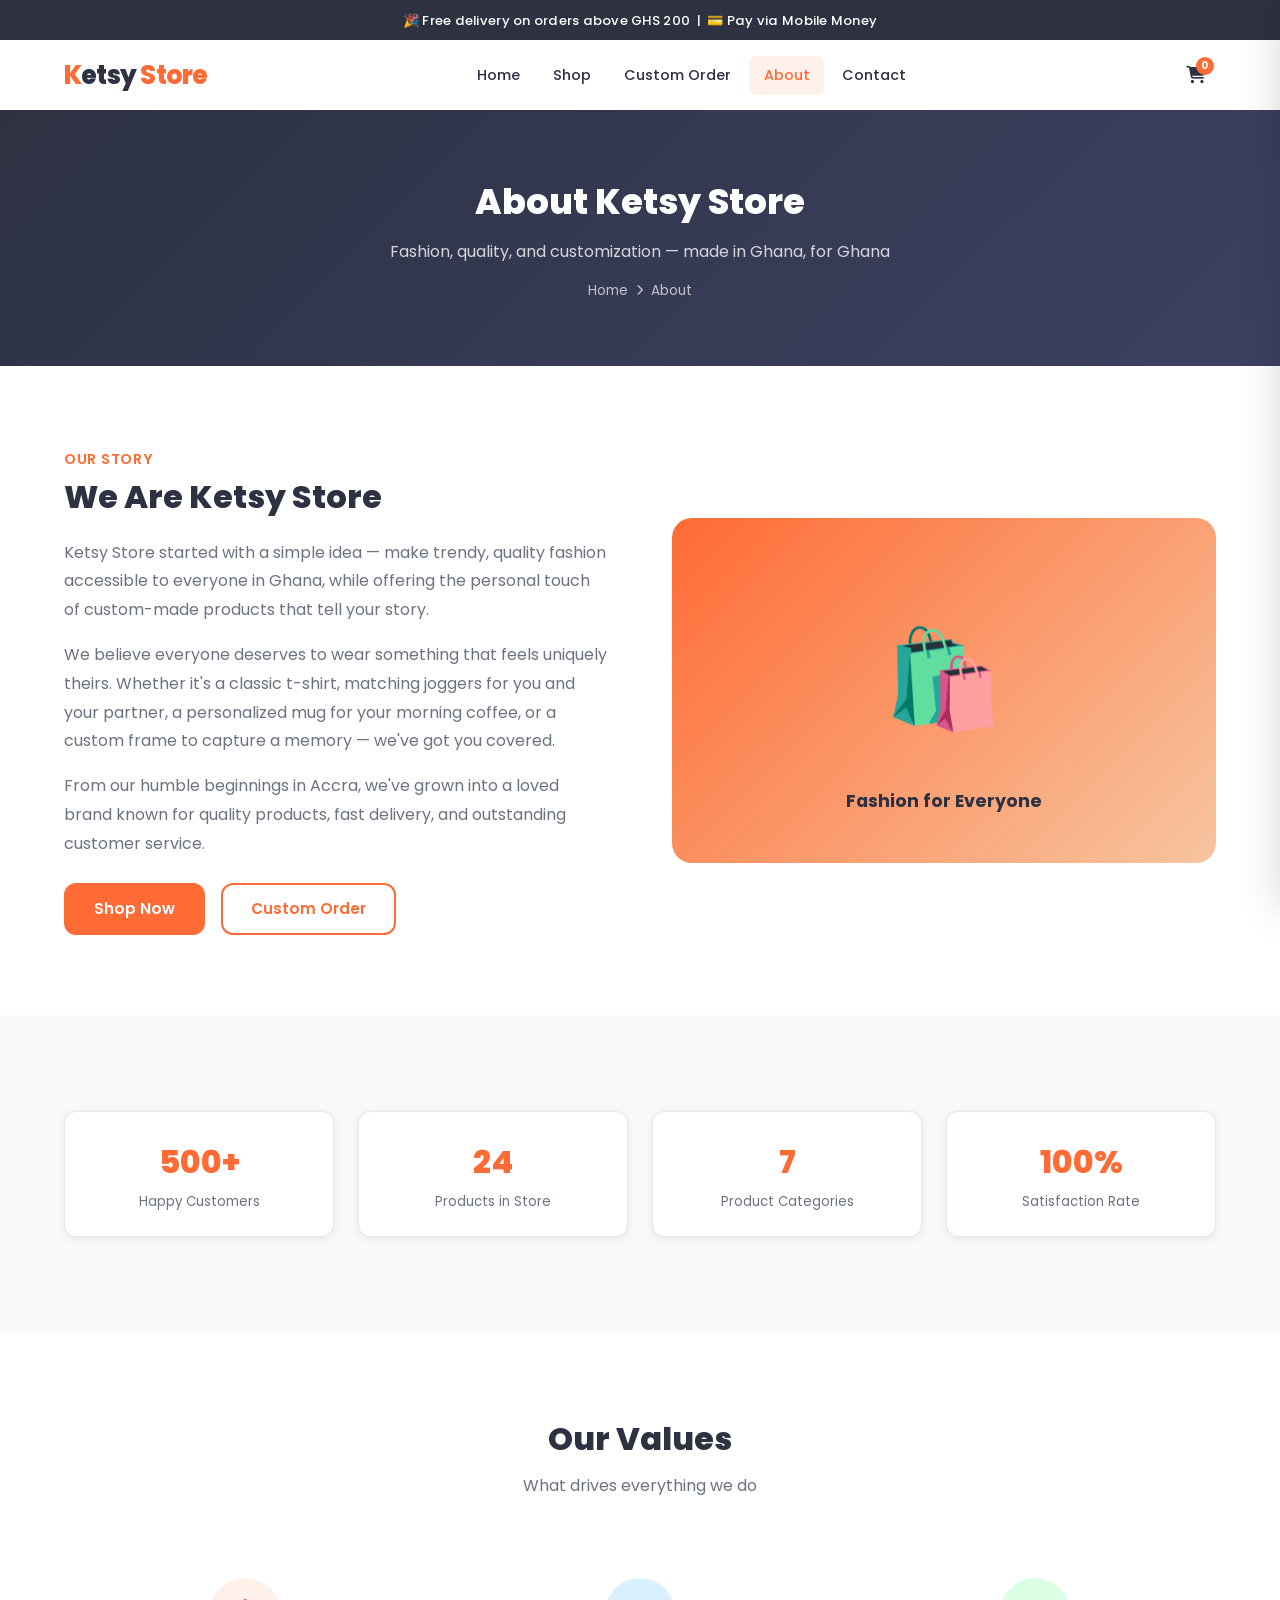
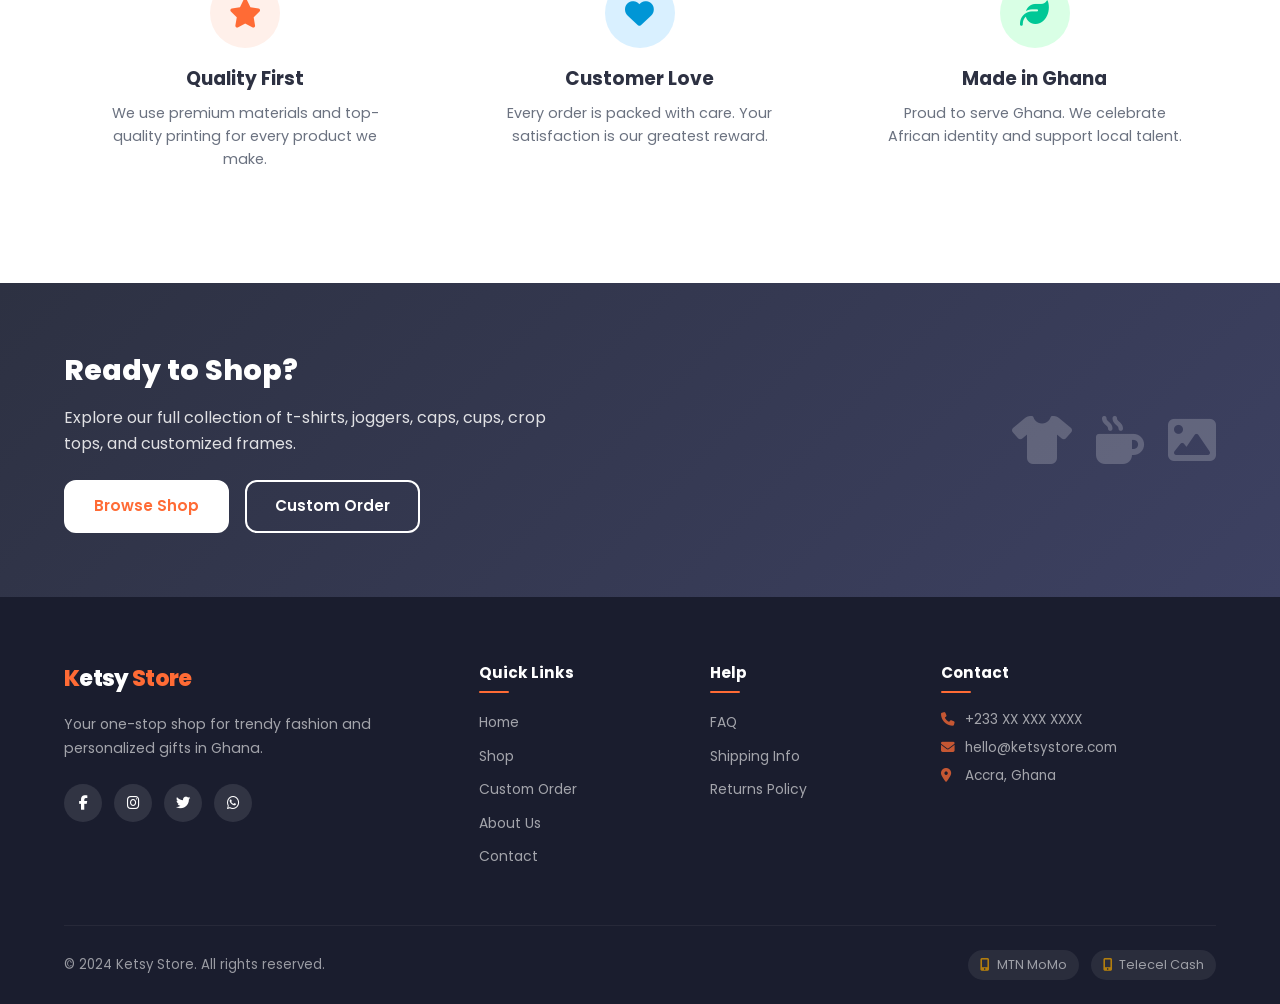
==== about.html @ 99cc58b0 "Initial commit: Ketsy Store e-commerce website" ====
<!DOCTYPE html>
<html lang="en">
<head>
  <meta charset="UTF-8"/>
  <meta name="viewport" content="width=device-width, initial-scale=1.0"/>
  <title>About Us – Ketsy Store</title>
  <link rel="stylesheet" href="css/style.css"/>
  <link rel="stylesheet" href="https://cdnjs.cloudflare.com/ajax/libs/font-awesome/6.5.0/css/all.min.css"/>
  <link href="https://fonts.googleapis.com/css2?family=Poppins:wght@300;400;500;600;700;800&display=swap" rel="stylesheet"/>
</head>
<body>

<div class="announcement-bar">🎉 Free delivery on orders above GHS 200 &nbsp;|&nbsp; 💳 Pay via Mobile Money</div>

<header class="header" id="header">
  <div class="container">
    <a href="index.html" class="logo"><span class="logo-k">K</span>etsy <span class="logo-store">Store</span></a>
    <nav class="nav" id="nav">
      <ul class="nav-list">
        <li><a href="index.html" class="nav-link">Home</a></li>
        <li><a href="shop.html" class="nav-link">Shop</a></li>
        <li><a href="custom-order.html" class="nav-link">Custom Order</a></li>
        <li><a href="about.html" class="nav-link active">About</a></li>
        <li><a href="contact.html" class="nav-link">Contact</a></li>
      </ul>
    </nav>
    <div class="header-actions">
      <button class="icon-btn" id="cart-toggle"><i class="fas fa-shopping-cart"></i><span class="badge" id="cart-count">0</span></button>
      <button class="hamburger" id="hamburger"><span></span><span></span><span></span></button>
    </div>
  </div>
</header>

<div class="cart-overlay" id="cart-overlay"></div>
<aside class="cart-sidebar" id="cart-sidebar">
  <div class="cart-header"><h3><i class="fas fa-shopping-cart"></i> Your Cart</h3><button id="cart-close" class="cart-close"><i class="fas fa-times"></i></button></div>
  <div class="cart-items" id="cart-items"><div class="cart-empty"><i class="fas fa-shopping-bag"></i><p>Your cart is empty</p></div></div>
  <div class="cart-footer" id="cart-footer" style="display:none">
    <div class="cart-total"><span>Subtotal:</span><span id="cart-total">GHS 0.00</span></div>
    <a href="checkout.html" class="btn btn-primary btn-block">Proceed to Checkout</a>
  </div>
</aside>

<!-- Page Hero -->
<section class="page-hero">
  <div class="container">
    <h1>About Ketsy Store</h1>
    <p>Fashion, quality, and customization — made in Ghana, for Ghana</p>
    <nav class="breadcrumb">
      <a href="index.html">Home</a><i class="fas fa-chevron-right"></i><span>About</span>
    </nav>
  </div>
</section>

<!-- About Section -->
<section class="about-section">
  <div class="container">
    <div class="about-grid">
      <div class="about-text">
        <span style="color:var(--primary);font-weight:600;font-size:.9rem;letter-spacing:.05em;text-transform:uppercase">Our Story</span>
        <h2>We Are Ketsy Store</h2>
        <p>Ketsy Store started with a simple idea — make trendy, quality fashion accessible to everyone in Ghana, while offering the personal touch of custom-made products that tell your story.</p>
        <p>We believe everyone deserves to wear something that feels uniquely theirs. Whether it's a classic t-shirt, matching joggers for you and your partner, a personalized mug for your morning coffee, or a custom frame to capture a memory — we've got you covered.</p>
        <p>From our humble beginnings in Accra, we've grown into a loved brand known for quality products, fast delivery, and outstanding customer service.</p>
        <div style="display:flex;gap:1rem;margin-top:1.5rem">
          <a href="shop.html" class="btn btn-primary">Shop Now</a>
          <a href="custom-order.html" class="btn btn-outline">Custom Order</a>
        </div>
      </div>
      <div>
        <div class="about-image-box">
          <span style="font-size:6rem">🛍️</span>
          <p style="font-size:1.1rem;font-weight:700;margin-top:1rem;color:var(--secondary)">Fashion for Everyone</p>
        </div>
      </div>
    </div>
  </div>
</section>

<!-- Stats -->
<section style="background:var(--bg-light);padding:3rem 0">
  <div class="container">
    <div class="stats-grid">
      <div class="stat-card">
        <div class="stat-number">500+</div>
        <div class="stat-label">Happy Customers</div>
      </div>
      <div class="stat-card">
        <div class="stat-number">24</div>
        <div class="stat-label">Products in Store</div>
      </div>
      <div class="stat-card">
        <div class="stat-number">7</div>
        <div class="stat-label">Product Categories</div>
      </div>
      <div class="stat-card">
        <div class="stat-number">100%</div>
        <div class="stat-label">Satisfaction Rate</div>
      </div>
    </div>
  </div>
</section>

<!-- Values -->
<section class="section">
  <div class="container">
    <div class="section-header">
      <h2>Our Values</h2>
      <p>What drives everything we do</p>
    </div>
    <div style="display:grid;grid-template-columns:repeat(3,1fr);gap:2rem">
      <div style="text-align:center;padding:2rem">
        <div style="width:70px;height:70px;background:#FFF0EA;border-radius:50%;display:flex;align-items:center;justify-content:center;margin:0 auto 1rem;font-size:1.8rem;color:var(--primary)"><i class="fas fa-star"></i></div>
        <h3 style="font-weight:700;margin-bottom:.5rem">Quality First</h3>
        <p style="color:var(--text-light);font-size:.9rem">We use premium materials and top-quality printing for every product we make.</p>
      </div>
      <div style="text-align:center;padding:2rem">
        <div style="width:70px;height:70px;background:#D9F0FF;border-radius:50%;display:flex;align-items:center;justify-content:center;margin:0 auto 1rem;font-size:1.8rem;color:#0096D6"><i class="fas fa-heart"></i></div>
        <h3 style="font-weight:700;margin-bottom:.5rem">Customer Love</h3>
        <p style="color:var(--text-light);font-size:.9rem">Every order is packed with care. Your satisfaction is our greatest reward.</p>
      </div>
      <div style="text-align:center;padding:2rem">
        <div style="width:70px;height:70px;background:#D9FFE5;border-radius:50%;display:flex;align-items:center;justify-content:center;margin:0 auto 1rem;font-size:1.8rem;color:var(--success)"><i class="fas fa-leaf"></i></div>
        <h3 style="font-weight:700;margin-bottom:.5rem">Made in Ghana</h3>
        <p style="color:var(--text-light);font-size:.9rem">Proud to serve Ghana. We celebrate African identity and support local talent.</p>
      </div>
    </div>
  </div>
</section>

<!-- CTA -->
<section class="custom-banner">
  <div class="container">
    <div class="custom-banner-content">
      <div>
        <h2>Ready to Shop?</h2>
        <p>Explore our full collection of t-shirts, joggers, caps, cups, crop tops, and customized frames.</p>
        <div style="display:flex;gap:1rem;flex-wrap:wrap">
          <a href="shop.html" class="btn btn-white">Browse Shop</a>
          <a href="custom-order.html" class="btn btn-outline-white">Custom Order</a>
        </div>
      </div>
      <div class="custom-banner-icons">
        <i class="fas fa-tshirt"></i>
        <i class="fas fa-mug-hot"></i>
        <i class="fas fa-image"></i>
      </div>
    </div>
  </div>
</section>

<footer class="footer">
  <div class="container">
    <div class="footer-grid">
      <div class="footer-brand">
        <a href="index.html" class="logo footer-logo"><span class="logo-k">K</span>etsy <span class="logo-store">Store</span></a>
        <p>Your one-stop shop for trendy fashion and personalized gifts in Ghana.</p>
        <div class="social-links">
          <a href="#" class="social-link"><i class="fab fa-facebook-f"></i></a>
          <a href="#" class="social-link"><i class="fab fa-instagram"></i></a>
          <a href="#" class="social-link"><i class="fab fa-twitter"></i></a>
          <a href="#" class="social-link"><i class="fab fa-whatsapp"></i></a>
        </div>
      </div>
      <div class="footer-col">
        <h4>Quick Links</h4>
        <ul>
          <li><a href="index.html">Home</a></li>
          <li><a href="shop.html">Shop</a></li>
          <li><a href="custom-order.html">Custom Order</a></li>
          <li><a href="about.html">About Us</a></li>
          <li><a href="contact.html">Contact</a></li>
        </ul>
      </div>
      <div class="footer-col">
        <h4>Help</h4>
        <ul>
          <li><a href="faq.html">FAQ</a></li>
          <li><a href="#">Shipping Info</a></li>
          <li><a href="#">Returns Policy</a></li>
        </ul>
      </div>
      <div class="footer-col">
        <h4>Contact</h4>
        <p><i class="fas fa-phone"></i> +233 XX XXX XXXX</p>
        <p><i class="fas fa-envelope"></i> hello@ketsystore.com</p>
        <p><i class="fas fa-map-marker-alt"></i> Accra, Ghana</p>
      </div>
    </div>
    <div class="footer-bottom">
      <p>&copy; 2024 Ketsy Store. All rights reserved.</p>
      <div class="payment-badges">
        <span class="payment-badge"><i class="fas fa-mobile-alt"></i> MTN MoMo</span>
        <span class="payment-badge"><i class="fas fa-mobile-alt"></i> Telecel Cash</span>
      </div>
    </div>
  </div>
</footer>

<button class="back-to-top" id="back-to-top"><i class="fas fa-chevron-up"></i></button>

<script src="js/products.js"></script>
<script src="js/cart.js"></script>
<script src="js/main.js"></script>
</body>
</html>
---- css/style.css ----
/* ===================================================
   KETSY STORE – Main Stylesheet
   =================================================== */

/* --- CSS Variables --- */
:root {
  --primary: #FF6B35;
  --primary-dark: #e85a25;
  --primary-light: #FF8F65;
  --secondary: #2D3142;
  --accent: #F7C59F;
  --success: #00C896;
  --warning: #F4A800;
  --danger: #E91E8C;
  --text: #2D3142;
  --text-light: #6B7280;
  --text-muted: #9CA3AF;
  --bg: #FFFFFF;
  --bg-light: #F8F9FA;
  --bg-dark: #1A1D2E;
  --border: #E5E7EB;
  --border-radius: 12px;
  --border-radius-sm: 8px;
  --border-radius-lg: 20px;
  --shadow-sm: 0 2px 8px rgba(0,0,0,0.08);
  --shadow: 0 4px 20px rgba(0,0,0,0.12);
  --shadow-lg: 0 8px 40px rgba(0,0,0,0.16);
  --transition: all 0.3s ease;
  --font: 'Poppins', sans-serif;
}

/* --- Reset & Base --- */
*, *::before, *::after { box-sizing: border-box; margin: 0; padding: 0; }

html { scroll-behavior: smooth; }

body {
  font-family: var(--font);
  color: var(--text);
  background: var(--bg);
  line-height: 1.6;
  overflow-x: hidden;
}

a { text-decoration: none; color: inherit; transition: var(--transition); }

img { max-width: 100%; display: block; }

ul { list-style: none; }

input, textarea, select, button { font-family: var(--font); }

/* --- Container --- */
.container {
  max-width: 1200px;
  margin: 0 auto;
  padding: 0 1.5rem;
}

/* --- Buttons --- */
.btn {
  display: inline-flex;
  align-items: center;
  justify-content: center;
  gap: 0.5rem;
  padding: 0.75rem 1.75rem;
  border-radius: var(--border-radius);
  font-size: 0.95rem;
  font-weight: 600;
  cursor: pointer;
  border: 2px solid transparent;
  transition: var(--transition);
  white-space: nowrap;
}

.btn-primary {
  background: var(--primary);
  color: #fff;
  border-color: var(--primary);
}
.btn-primary:hover { background: var(--primary-dark); border-color: var(--primary-dark); transform: translateY(-2px); box-shadow: 0 6px 20px rgba(255,107,53,0.35); }

.btn-outline {
  background: transparent;
  color: var(--primary);
  border-color: var(--primary);
}
.btn-outline:hover { background: var(--primary); color: #fff; }

.btn-outline-white {
  background: transparent;
  color: #fff;
  border-color: #fff;
}
.btn-outline-white:hover { background: #fff; color: var(--primary); }

.btn-white {
  background: #fff;
  color: var(--primary);
  border-color: #fff;
}
.btn-white:hover { background: transparent; color: #fff; border-color: #fff; }

.btn-secondary {
  background: var(--secondary);
  color: #fff;
  border-color: var(--secondary);
}
.btn-secondary:hover { background: #3d4162; }

.btn-block { width: 100%; text-align: center; }

.btn-sm { padding: 0.5rem 1rem; font-size: 0.85rem; }

/* --- Announcement Bar --- */
.announcement-bar {
  background: var(--secondary);
  color: #fff;
  text-align: center;
  padding: 0.6rem 1rem;
  font-size: 0.82rem;
  font-weight: 500;
  letter-spacing: 0.02em;
}

/* --- Header --- */
.header {
  position: sticky;
  top: 0;
  z-index: 1000;
  background: #fff;
  box-shadow: var(--shadow-sm);
  transition: var(--transition);
}

.header .container {
  display: flex;
  align-items: center;
  justify-content: space-between;
  gap: 1rem;
  height: 70px;
}

/* Logo */
.logo {
  font-size: 1.6rem;
  font-weight: 800;
  color: var(--secondary);
  letter-spacing: -0.03em;
}
.logo-k { color: var(--primary); }
.logo-store { color: var(--primary); }
.footer-logo { font-size: 1.4rem; }

/* Nav */
.nav-list {
  display: flex;
  align-items: center;
  gap: 0.25rem;
}

.nav-link {
  display: flex;
  align-items: center;
  gap: 0.3rem;
  padding: 0.5rem 0.9rem;
  border-radius: var(--border-radius-sm);
  font-size: 0.9rem;
  font-weight: 500;
  color: var(--text);
}
.nav-link:hover, .nav-link.active { color: var(--primary); background: #FFF0EA; }

/* Dropdown */
.dropdown { position: relative; }

.dropdown-menu {
  position: absolute;
  top: calc(100% + 8px);
  left: 0;
  background: #fff;
  border-radius: var(--border-radius);
  box-shadow: var(--shadow);
  min-width: 200px;
  padding: 0.5rem 0;
  opacity: 0;
  visibility: hidden;
  transform: translateY(-10px);
  transition: var(--transition);
  z-index: 100;
  border: 1px solid var(--border);
}
.dropdown:hover .dropdown-menu {
  opacity: 1;
  visibility: visible;
  transform: translateY(0);
}
.dropdown-menu li a {
  display: block;
  padding: 0.6rem 1.2rem;
  font-size: 0.88rem;
  color: var(--text);
}
.dropdown-menu li a:hover { background: #FFF0EA; color: var(--primary); padding-left: 1.5rem; }

/* Header Actions */
.header-actions {
  display: flex;
  align-items: center;
  gap: 0.25rem;
}

.icon-btn {
  position: relative;
  width: 40px;
  height: 40px;
  display: flex;
  align-items: center;
  justify-content: center;
  border-radius: 50%;
  background: transparent;
  border: none;
  color: var(--text);
  font-size: 1.1rem;
  cursor: pointer;
  transition: var(--transition);
}
.icon-btn:hover { background: #FFF0EA; color: var(--primary); }

.badge {
  position: absolute;
  top: 2px;
  right: 2px;
  background: var(--primary);
  color: #fff;
  font-size: 0.65rem;
  font-weight: 700;
  min-width: 18px;
  height: 18px;
  border-radius: 9px;
  display: flex;
  align-items: center;
  justify-content: center;
  padding: 0 4px;
  line-height: 1;
}
.badge:empty, .badge[data-count="0"] { display: none; }

/* Hamburger */
.hamburger {
  display: none;
  flex-direction: column;
  gap: 5px;
  width: 36px;
  height: 36px;
  background: none;
  border: none;
  cursor: pointer;
  padding: 6px;
  border-radius: var(--border-radius-sm);
}
.hamburger span {
  display: block;
  height: 2px;
  background: var(--text);
  border-radius: 2px;
  transition: var(--transition);
}
.hamburger.active span:nth-child(1) { transform: rotate(45deg) translate(5px,5px); }
.hamburger.active span:nth-child(2) { opacity: 0; }
.hamburger.active span:nth-child(3) { transform: rotate(-45deg) translate(5px,-5px); }

/* ===== CART SIDEBAR ===== */
.cart-overlay {
  position: fixed;
  inset: 0;
  background: rgba(0,0,0,0.5);
  z-index: 1998;
  opacity: 0;
  visibility: hidden;
  transition: var(--transition);
}
.cart-overlay.active { opacity: 1; visibility: visible; }

.cart-sidebar {
  position: fixed;
  top: 0;
  right: 0;
  width: 380px;
  max-width: 100vw;
  height: 100vh;
  background: #fff;
  box-shadow: var(--shadow-lg);
  z-index: 1999;
  display: flex;
  flex-direction: column;
  transform: translateX(100%);
  transition: transform 0.35s cubic-bezier(.4,0,.2,1);
}
.cart-sidebar.open { transform: translateX(0); }

.cart-header {
  display: flex;
  align-items: center;
  justify-content: space-between;
  padding: 1.25rem 1.5rem;
  border-bottom: 1px solid var(--border);
}
.cart-header h3 { font-size: 1.1rem; font-weight: 700; }

.cart-close {
  width: 36px; height: 36px;
  border: none; background: var(--bg-light);
  border-radius: 50%; cursor: pointer;
  display: flex; align-items: center; justify-content: center;
  font-size: 1rem; transition: var(--transition);
}
.cart-close:hover { background: #FFE5D9; color: var(--primary); }

.cart-items {
  flex: 1;
  overflow-y: auto;
  padding: 1rem 1.5rem;
}

.cart-empty {
  display: flex;
  flex-direction: column;
  align-items: center;
  justify-content: center;
  gap: 1rem;
  height: 100%;
  color: var(--text-muted);
  font-size: 0.95rem;
}
.cart-empty i { font-size: 3rem; }

.cart-item {
  display: flex;
  gap: 1rem;
  padding: 1rem 0;
  border-bottom: 1px solid var(--border);
}
.cart-item-img {
  width: 70px; height: 70px;
  border-radius: var(--border-radius-sm);
  background: var(--bg-light);
  display: flex; align-items: center; justify-content: center;
  font-size: 2rem;
  flex-shrink: 0;
}
.cart-item-info { flex: 1; }
.cart-item-name { font-size: 0.88rem; font-weight: 600; margin-bottom: 0.25rem; }
.cart-item-variant { font-size: 0.78rem; color: var(--text-light); margin-bottom: 0.5rem; }
.cart-item-actions { display: flex; align-items: center; gap: 0.75rem; }
.qty-btn {
  width: 28px; height: 28px;
  border: 1px solid var(--border);
  background: #fff; border-radius: 6px;
  cursor: pointer; font-size: 1rem;
  display: flex; align-items: center; justify-content: center;
  transition: var(--transition);
}
.qty-btn:hover { background: var(--primary); color: #fff; border-color: var(--primary); }
.qty-value { font-size: 0.9rem; font-weight: 600; min-width: 20px; text-align: center; }
.cart-item-price { font-weight: 700; color: var(--primary); font-size: 0.95rem; }
.remove-item { background: none; border: none; color: var(--text-muted); cursor: pointer; font-size: 0.85rem; transition: var(--transition); }
.remove-item:hover { color: var(--danger); }

.cart-footer { padding: 1.25rem 1.5rem; border-top: 1px solid var(--border); display: flex; flex-direction: column; gap: 0.75rem; }
.cart-total { display: flex; justify-content: space-between; align-items: center; font-weight: 700; font-size: 1.05rem; }
.cart-total span:last-child { color: var(--primary); font-size: 1.2rem; }

/* ===== HERO ===== */
.hero {
  position: relative;
  overflow: hidden;
  min-height: 580px;
}
.hero-slides { width: 100%; }
.hero-slide {
  min-height: 580px;
  display: flex;
  align-items: center;
}
.hero-slide .container {
  display: flex;
  align-items: center;
  justify-content: space-between;
  gap: 2rem;
  width: 100%;
  max-width: 1200px;
  margin: 0 auto;
  padding: 4rem 1.5rem;
}
.hero-content { flex: 1; }
.hero-tag {
  display: inline-block;
  background: rgba(255,255,255,0.3);
  color: var(--secondary);
  padding: 0.35rem 1rem;
  border-radius: 20px;
  font-size: 0.85rem;
  font-weight: 600;
  margin-bottom: 1rem;
  backdrop-filter: blur(6px);
}
.hero-content h1 {
  font-size: clamp(2.5rem, 5vw, 4rem);
  font-weight: 800;
  line-height: 1.1;
  color: var(--secondary);
  margin-bottom: 1rem;
}
.hero-content h1 span { color: var(--primary); }
.hero-content p { font-size: 1.05rem; color: var(--secondary); opacity: 0.8; max-width: 420px; margin-bottom: 2rem; }
.hero-btns { display: flex; gap: 1rem; flex-wrap: wrap; }

.hero-image {
  flex: 0 0 auto;
  display: flex;
  align-items: center;
  justify-content: center;
}
.hero-shape {
  width: 300px; height: 300px;
  border-radius: 50%;
  background: rgba(255,255,255,0.3);
  display: flex;
  align-items: center;
  justify-content: center;
  backdrop-filter: blur(10px);
  border: 2px solid rgba(255,255,255,0.5);
}
.hero-icon { font-size: 8rem; color: var(--secondary); opacity: 0.6; }

.hero-dots { position: absolute; bottom: 1.5rem; left: 50%; transform: translateX(-50%); display: flex; gap: 0.5rem; }
.dot {
  width: 10px; height: 10px; border-radius: 50%;
  background: rgba(45,49,66,0.3); cursor: pointer; transition: var(--transition);
}
.dot.active { background: var(--primary); transform: scale(1.3); }

/* ===== FEATURES STRIP ===== */
.features-strip {
  background: var(--secondary);
  padding: 1.25rem 0;
}
.features-strip .container {
  display: flex;
  align-items: center;
  justify-content: space-around;
  flex-wrap: wrap;
  gap: 1rem;
}
.feature-item {
  display: flex;
  align-items: center;
  gap: 0.75rem;
  color: #fff;
}
.feature-item i { font-size: 1.5rem; color: var(--accent); }
.feature-item strong { display: block; font-size: 0.9rem; font-weight: 600; }
.feature-item span { font-size: 0.78rem; opacity: 0.75; }

/* ===== SECTIONS ===== */
.section { padding: 5rem 0; }

.section-header {
  text-align: center;
  margin-bottom: 3rem;
}
.section-header h2 {
  font-size: 2rem;
  font-weight: 800;
  color: var(--secondary);
  margin-bottom: 0.5rem;
}
.section-header p { color: var(--text-light); font-size: 1rem; }
.section-header.flex-header {
  display: flex;
  align-items: center;
  justify-content: space-between;
  text-align: left;
  margin-bottom: 2rem;
}
.view-all {
  display: flex;
  align-items: center;
  gap: 0.4rem;
  color: var(--primary);
  font-weight: 600;
  font-size: 0.9rem;
}
.view-all:hover { gap: 0.7rem; }

/* ===== CATEGORIES ===== */
.categories-grid {
  display: grid;
  grid-template-columns: repeat(7, 1fr);
  gap: 1rem;
}

.category-card {
  display: flex;
  flex-direction: column;
  align-items: center;
  gap: 0.75rem;
  padding: 1.5rem 1rem;
  border-radius: var(--border-radius);
  background: #fff;
  box-shadow: var(--shadow-sm);
  border: 2px solid transparent;
  transition: var(--transition);
  text-align: center;
}
.category-card:hover { border-color: var(--primary); transform: translateY(-4px); box-shadow: var(--shadow); }
.category-icon {
  width: 64px; height: 64px;
  border-radius: 50%;
  display: flex;
  align-items: center;
  justify-content: center;
  font-size: 1.6rem;
  transition: var(--transition);
}
.category-card:hover .category-icon { transform: scale(1.1); }
.category-card span { font-size: 0.85rem; font-weight: 600; color: var(--text); }

/* ===== PRODUCTS GRID ===== */
.products-grid {
  display: grid;
  grid-template-columns: repeat(4, 1fr);
  gap: 1.5rem;
}

.product-card {
  background: #fff;
  border-radius: var(--border-radius);
  overflow: hidden;
  box-shadow: var(--shadow-sm);
  transition: var(--transition);
  border: 1px solid var(--border);
  position: relative;
}
.product-card:hover { transform: translateY(-6px); box-shadow: var(--shadow); }

.product-img {
  aspect-ratio: 1;
  background: var(--bg-light);
  display: flex;
  align-items: center;
  justify-content: center;
  font-size: 4rem;
  position: relative;
  overflow: hidden;
  transition: var(--transition);
}
.product-img img { width: 100%; height: 100%; object-fit: cover; }

.product-badge {
  position: absolute;
  top: 0.75rem;
  left: 0.75rem;
  background: var(--primary);
  color: #fff;
  padding: 0.2rem 0.6rem;
  border-radius: 20px;
  font-size: 0.72rem;
  font-weight: 700;
  z-index: 1;
}
.product-badge.sale { background: var(--danger); }
.product-badge.new { background: var(--success); }

.product-actions {
  position: absolute;
  top: 0.75rem;
  right: 0.75rem;
  display: flex;
  flex-direction: column;
  gap: 0.4rem;
  opacity: 0;
  transform: translateX(10px);
  transition: var(--transition);
}
.product-card:hover .product-actions { opacity: 1; transform: translateX(0); }

.product-action-btn {
  width: 34px; height: 34px;
  background: #fff;
  border: none;
  border-radius: 50%;
  display: flex; align-items: center; justify-content: center;
  cursor: pointer;
  box-shadow: var(--shadow-sm);
  color: var(--text);
  font-size: 0.85rem;
  transition: var(--transition);
}
.product-action-btn:hover { background: var(--primary); color: #fff; }

.product-info { padding: 1rem; }

.product-category { font-size: 0.75rem; color: var(--text-muted); text-transform: uppercase; letter-spacing: 0.05em; margin-bottom: 0.3rem; }

.product-name { font-size: 0.95rem; font-weight: 600; margin-bottom: 0.5rem; line-height: 1.4; }

.product-rating { display: flex; align-items: center; gap: 0.3rem; margin-bottom: 0.5rem; }
.product-rating i { color: var(--warning); font-size: 0.75rem; }
.product-rating span { font-size: 0.78rem; color: var(--text-muted); }

.product-price { display: flex; align-items: center; gap: 0.5rem; margin-bottom: 0.75rem; }
.price-current { font-size: 1.05rem; font-weight: 700; color: var(--primary); }
.price-original { font-size: 0.85rem; color: var(--text-muted); text-decoration: line-through; }

.add-to-cart-btn {
  width: 100%;
  padding: 0.6rem 1rem;
  background: var(--primary);
  color: #fff;
  border: none;
  border-radius: var(--border-radius-sm);
  font-size: 0.88rem;
  font-weight: 600;
  cursor: pointer;
  transition: var(--transition);
  display: flex;
  align-items: center;
  justify-content: center;
  gap: 0.4rem;
}
.add-to-cart-btn:hover { background: var(--primary-dark); }

/* ===== CUSTOM BANNER ===== */
.custom-banner {
  background: linear-gradient(135deg, var(--secondary) 0%, #3d4162 100%);
  padding: 4rem 0;
  color: #fff;
}
.custom-banner-content {
  display: flex;
  align-items: center;
  justify-content: space-between;
  gap: 2rem;
}
.custom-banner h2 { font-size: 1.8rem; font-weight: 800; margin-bottom: 0.75rem; }
.custom-banner p { opacity: 0.85; max-width: 500px; margin-bottom: 1.5rem; }
.custom-banner-icons {
  display: flex;
  gap: 1.5rem;
  font-size: 3rem;
  opacity: 0.2;
}

/* ===== TESTIMONIALS ===== */
.testimonials-grid {
  display: grid;
  grid-template-columns: repeat(3, 1fr);
  gap: 1.5rem;
}

.testimonial-card {
  background: #fff;
  border-radius: var(--border-radius);
  padding: 1.75rem;
  box-shadow: var(--shadow-sm);
  border: 1px solid var(--border);
  transition: var(--transition);
}
.testimonial-card:hover { transform: translateY(-4px); box-shadow: var(--shadow); }

.stars { color: var(--warning); margin-bottom: 0.75rem; font-size: 0.9rem; }
.testimonial-card p { font-size: 0.9rem; color: var(--text-light); line-height: 1.7; margin-bottom: 1rem; font-style: italic; }
.testimonial-author { display: flex; align-items: center; gap: 0.75rem; }
.avatar {
  width: 40px; height: 40px;
  border-radius: 50%;
  background: var(--primary);
  color: #fff;
  display: flex; align-items: center; justify-content: center;
  font-weight: 700;
  font-size: 0.9rem;
}
.testimonial-author span { font-weight: 600; font-size: 0.88rem; }

/* ===== NEWSLETTER ===== */
.newsletter-section {
  background: linear-gradient(135deg, var(--primary) 0%, #ff8f65 100%);
  padding: 4rem 0;
  text-align: center;
  color: #fff;
}
.newsletter-section h2 { font-size: 1.8rem; font-weight: 800; margin-bottom: 0.5rem; }
.newsletter-section p { opacity: 0.9; margin-bottom: 2rem; font-size: 1rem; }
.newsletter-form {
  display: flex;
  max-width: 480px;
  margin: 0 auto;
  gap: 0;
  background: #fff;
  border-radius: var(--border-radius);
  overflow: hidden;
  box-shadow: var(--shadow-lg);
}
.newsletter-form input {
  flex: 1;
  padding: 0.85rem 1.25rem;
  border: none;
  outline: none;
  font-size: 0.9rem;
  color: var(--text);
}
.newsletter-form .btn { border-radius: 0; padding: 0.85rem 1.5rem; }

/* ===== FOOTER ===== */
.footer {
  background: var(--bg-dark);
  color: rgba(255,255,255,0.8);
  padding: 4rem 0 0;
}

.footer-grid {
  display: grid;
  grid-template-columns: 2fr 1fr 1fr 1.5fr;
  gap: 3rem;
  margin-bottom: 3rem;
}

.footer-brand .logo { color: #fff; margin-bottom: 1rem; display: inline-block; }
.footer-brand p { font-size: 0.88rem; line-height: 1.7; margin-bottom: 1.5rem; opacity: 0.75; }

.social-links { display: flex; gap: 0.75rem; }
.social-link {
  width: 38px; height: 38px;
  border-radius: 50%;
  background: rgba(255,255,255,0.1);
  display: flex; align-items: center; justify-content: center;
  color: #fff;
  font-size: 0.9rem;
  transition: var(--transition);
}
.social-link:hover { background: var(--primary); transform: translateY(-3px); }

.footer-col h4 {
  color: #fff;
  font-size: 0.95rem;
  font-weight: 700;
  margin-bottom: 1rem;
  position: relative;
  padding-bottom: 0.5rem;
}
.footer-col h4::after {
  content: '';
  position: absolute;
  left: 0;
  bottom: 0;
  width: 30px;
  height: 2px;
  background: var(--primary);
  border-radius: 2px;
}
.footer-col ul li { margin-bottom: 0.5rem; }
.footer-col ul li a { font-size: 0.87rem; opacity: 0.75; transition: var(--transition); }
.footer-col ul li a:hover { opacity: 1; color: var(--primary); padding-left: 5px; }
.footer-col p { font-size: 0.85rem; opacity: 0.75; margin-bottom: 0.4rem; display: flex; align-items: center; gap: 0.5rem; }
.footer-col p i { color: var(--primary); width: 16px; }

.footer-bottom {
  border-top: 1px solid rgba(255,255,255,0.08);
  padding: 1.5rem 0;
  display: flex;
  align-items: center;
  justify-content: space-between;
  flex-wrap: wrap;
  gap: 1rem;
  font-size: 0.83rem;
  opacity: 0.7;
}

.payment-badges { display: flex; gap: 0.75rem; }
.payment-badge {
  display: flex;
  align-items: center;
  gap: 0.4rem;
  background: rgba(255,255,255,0.1);
  padding: 0.3rem 0.75rem;
  border-radius: 20px;
  font-size: 0.8rem;
}
.payment-badge i { color: var(--warning); }

/* ===== BACK TO TOP ===== */
.back-to-top {
  position: fixed;
  bottom: 2rem;
  right: 2rem;
  width: 46px; height: 46px;
  background: var(--primary);
  color: #fff;
  border: none;
  border-radius: 50%;
  cursor: pointer;
  font-size: 1.1rem;
  box-shadow: 0 4px 16px rgba(255,107,53,0.4);
  display: flex; align-items: center; justify-content: center;
  opacity: 0; visibility: hidden;
  transform: translateY(20px);
  transition: var(--transition);
  z-index: 900;
}
.back-to-top.visible { opacity: 1; visibility: visible; transform: translateY(0); }
.back-to-top:hover { transform: translateY(-4px); }

/* ===== PAGE HERO (inner pages) ===== */
.page-hero {
  background: linear-gradient(135deg, var(--secondary) 0%, #3d4162 100%);
  color: #fff;
  padding: 4rem 0;
  text-align: center;
}
.page-hero h1 { font-size: 2.2rem; font-weight: 800; margin-bottom: 0.5rem; }
.page-hero p { opacity: 0.8; font-size: 1rem; }
.breadcrumb { display: flex; align-items: center; justify-content: center; gap: 0.5rem; margin-top: 1rem; font-size: 0.85rem; opacity: 0.7; }
.breadcrumb a:hover { opacity: 1; color: var(--accent); }
.breadcrumb i { font-size: 0.7rem; }

/* ===== SHOP PAGE ===== */
.shop-layout {
  display: grid;
  grid-template-columns: 260px 1fr;
  gap: 2rem;
  padding: 3rem 0;
}

.filter-sidebar { position: sticky; top: 90px; height: fit-content; }
.filter-card {
  background: #fff;
  border-radius: var(--border-radius);
  padding: 1.5rem;
  box-shadow: var(--shadow-sm);
  border: 1px solid var(--border);
  margin-bottom: 1.25rem;
}
.filter-card h4 { font-size: 0.95rem; font-weight: 700; margin-bottom: 1rem; color: var(--secondary); }

.filter-option { display: flex; align-items: center; gap: 0.6rem; margin-bottom: 0.6rem; cursor: pointer; font-size: 0.88rem; }
.filter-option input[type="checkbox"] { width: 16px; height: 16px; accent-color: var(--primary); cursor: pointer; }

.price-range input[type="range"] { width: 100%; accent-color: var(--primary); }
.price-range .price-labels { display: flex; justify-content: space-between; font-size: 0.82rem; color: var(--text-light); margin-top: 0.4rem; }

.color-swatches { display: flex; flex-wrap: wrap; gap: 0.5rem; }
.color-swatch {
  width: 28px; height: 28px;
  border-radius: 50%;
  cursor: pointer;
  border: 2px solid var(--border);
  transition: var(--transition);
}
.color-swatch.active, .color-swatch:hover { border-color: var(--primary); transform: scale(1.2); }

.shop-main-header {
  display: flex;
  align-items: center;
  justify-content: space-between;
  margin-bottom: 1.5rem;
  flex-wrap: wrap;
  gap: 1rem;
}
.results-count { font-size: 0.88rem; color: var(--text-light); }
.sort-select {
  padding: 0.5rem 1rem;
  border: 1px solid var(--border);
  border-radius: var(--border-radius-sm);
  font-size: 0.88rem;
  font-family: var(--font);
  outline: none;
  cursor: pointer;
}
.sort-select:focus { border-color: var(--primary); }

/* ===== PRODUCT DETAIL PAGE ===== */
.product-detail { padding: 3rem 0; }
.product-detail-grid { display: grid; grid-template-columns: 1fr 1fr; gap: 3rem; }

.product-gallery { position: sticky; top: 90px; height: fit-content; }
.gallery-main {
  aspect-ratio: 1;
  background: var(--bg-light);
  border-radius: var(--border-radius-lg);
  display: flex; align-items: center; justify-content: center;
  font-size: 6rem;
  margin-bottom: 1rem;
}
.gallery-thumbs { display: flex; gap: 0.75rem; }
.gallery-thumb {
  width: 70px; height: 70px;
  border-radius: var(--border-radius-sm);
  background: var(--bg-light);
  display: flex; align-items: center; justify-content: center;
  cursor: pointer; border: 2px solid transparent;
  transition: var(--transition);
  font-size: 1.8rem;
}
.gallery-thumb.active, .gallery-thumb:hover { border-color: var(--primary); }

.product-detail-info h1 { font-size: 1.8rem; font-weight: 800; margin-bottom: 0.5rem; }

.product-meta { display: flex; align-items: center; gap: 1rem; margin-bottom: 1.25rem; font-size: 0.85rem; color: var(--text-light); }
.stock-badge { padding: 0.25rem 0.75rem; border-radius: 20px; font-size: 0.78rem; font-weight: 600; }
.in-stock { background: #D9FFF3; color: var(--success); }
.out-of-stock { background: #FFE5E5; color: #FF4444; }

.detail-price { font-size: 2rem; font-weight: 800; color: var(--primary); margin-bottom: 1.5rem; }
.detail-price .original { font-size: 1.1rem; color: var(--text-muted); text-decoration: line-through; margin-left: 0.75rem; }

.variant-section { margin-bottom: 1.5rem; }
.variant-label { font-size: 0.88rem; font-weight: 600; margin-bottom: 0.6rem; color: var(--text); }

.size-options { display: flex; flex-wrap: wrap; gap: 0.5rem; }
.size-btn {
  min-width: 44px; height: 44px;
  padding: 0 0.75rem;
  border: 2px solid var(--border);
  border-radius: var(--border-radius-sm);
  background: #fff;
  font-size: 0.85rem; font-weight: 600;
  cursor: pointer; transition: var(--transition);
}
.size-btn.active, .size-btn:hover { border-color: var(--primary); color: var(--primary); }
.size-btn.unavailable { opacity: 0.4; cursor: not-allowed; text-decoration: line-through; }

.qty-control { display: flex; align-items: center; gap: 0; border: 2px solid var(--border); border-radius: var(--border-radius-sm); width: fit-content; overflow: hidden; }
.qty-control-btn {
  width: 44px; height: 44px;
  background: var(--bg-light);
  border: none; cursor: pointer;
  font-size: 1.2rem; font-weight: 600;
  transition: var(--transition);
}
.qty-control-btn:hover { background: var(--primary); color: #fff; }
.qty-control-input {
  width: 60px; height: 44px;
  border: none; text-align: center;
  font-size: 0.95rem; font-weight: 600;
  outline: none;
}

.detail-actions { display: flex; gap: 1rem; margin: 1.5rem 0; flex-wrap: wrap; }
.detail-actions .btn { flex: 1; min-width: 140px; }

.product-tabs { margin-top: 2rem; }
.tab-buttons { display: flex; gap: 0; border-bottom: 2px solid var(--border); margin-bottom: 1.5rem; }
.tab-btn {
  padding: 0.75rem 1.5rem;
  background: none;
  border: none;
  cursor: pointer;
  font-size: 0.9rem;
  font-weight: 600;
  color: var(--text-light);
  border-bottom: 2px solid transparent;
  margin-bottom: -2px;
  transition: var(--transition);
}
.tab-btn.active { color: var(--primary); border-bottom-color: var(--primary); }

.tab-content { display: none; font-size: 0.9rem; line-height: 1.8; color: var(--text-light); }
.tab-content.active { display: block; }

/* ===== CHECKOUT PAGE ===== */
.checkout-layout { display: grid; grid-template-columns: 1fr 420px; gap: 2rem; padding: 3rem 0; }

.checkout-section {
  background: #fff;
  border-radius: var(--border-radius);
  padding: 1.75rem;
  box-shadow: var(--shadow-sm);
  border: 1px solid var(--border);
  margin-bottom: 1.5rem;
}
.checkout-section h3 { font-size: 1rem; font-weight: 700; margin-bottom: 1.5rem; display: flex; align-items: center; gap: 0.5rem; }
.checkout-section h3 i { color: var(--primary); }

.form-grid-2 { display: grid; grid-template-columns: 1fr 1fr; gap: 1rem; }

.form-group { margin-bottom: 1rem; }
.form-group label { display: block; font-size: 0.85rem; font-weight: 600; margin-bottom: 0.4rem; color: var(--secondary); }
.form-group input,
.form-group select,
.form-group textarea {
  width: 100%;
  padding: 0.75rem 1rem;
  border: 1.5px solid var(--border);
  border-radius: var(--border-radius-sm);
  font-size: 0.9rem;
  font-family: var(--font);
  outline: none;
  transition: var(--transition);
  color: var(--text);
  background: #fff;
}
.form-group input:focus,
.form-group select:focus,
.form-group textarea:focus { border-color: var(--primary); box-shadow: 0 0 0 3px rgba(255,107,53,0.15); }
.form-group textarea { resize: vertical; min-height: 100px; }

/* Payment methods */
.payment-methods { display: flex; flex-direction: column; gap: 0.75rem; }
.payment-method {
  display: flex;
  align-items: center;
  gap: 1rem;
  padding: 1rem 1.25rem;
  border: 2px solid var(--border);
  border-radius: var(--border-radius);
  cursor: pointer;
  transition: var(--transition);
}
.payment-method.active { border-color: var(--primary); background: #FFF8F5; }
.payment-method:hover { border-color: var(--primary-light); }
.payment-method input[type="radio"] { accent-color: var(--primary); width: 18px; height: 18px; }
.payment-method-icon { width: 48px; height: 48px; border-radius: 10px; display: flex; align-items: center; justify-content: center; font-size: 1.4rem; font-weight: 800; }
.mtn-icon { background: #FFF0B3; color: #D4A017; }
.telecel-icon { background: #FFE5D9; color: #E63946; }
.payment-method-info strong { display: block; font-size: 0.9rem; font-weight: 700; }
.payment-method-info span { font-size: 0.78rem; color: var(--text-light); }

.momo-fields { margin-top: 1rem; padding: 1rem; background: var(--bg-light); border-radius: var(--border-radius-sm); }

/* Order summary */
.order-summary {
  background: #fff;
  border-radius: var(--border-radius);
  padding: 1.75rem;
  box-shadow: var(--shadow-sm);
  border: 1px solid var(--border);
  position: sticky;
  top: 90px;
}
.order-summary h3 { font-size: 1rem; font-weight: 700; margin-bottom: 1.5rem; padding-bottom: 0.75rem; border-bottom: 1px solid var(--border); }
.order-item { display: flex; gap: 1rem; margin-bottom: 1rem; }
.order-item-img { width: 56px; height: 56px; border-radius: 8px; background: var(--bg-light); display: flex; align-items: center; justify-content: center; font-size: 1.5rem; flex-shrink: 0; }
.order-item-info { flex: 1; }
.order-item-info strong { display: block; font-size: 0.85rem; font-weight: 600; }
.order-item-info span { font-size: 0.78rem; color: var(--text-light); }
.order-item-price { font-weight: 700; font-size: 0.9rem; color: var(--primary); }
.summary-row { display: flex; justify-content: space-between; margin-bottom: 0.5rem; font-size: 0.88rem; }
.summary-row.total { border-top: 2px solid var(--border); padding-top: 0.75rem; margin-top: 0.5rem; font-size: 1rem; font-weight: 700; }
.summary-row.total span:last-child { color: var(--primary); }
.promo-form { display: flex; gap: 0.5rem; margin-bottom: 1.25rem; }
.promo-form input { flex: 1; padding: 0.6rem 1rem; border: 1.5px solid var(--border); border-radius: var(--border-radius-sm); font-size: 0.85rem; outline: none; }
.promo-form input:focus { border-color: var(--primary); }
.promo-form button { padding: 0.6rem 1rem; background: var(--secondary); color: #fff; border: none; border-radius: var(--border-radius-sm); cursor: pointer; font-size: 0.85rem; font-weight: 600; }

/* ===== CUSTOM ORDER PAGE ===== */
.custom-order-page { padding: 3rem 0; }
.custom-order-grid { display: grid; grid-template-columns: 1fr 400px; gap: 2rem; }
.custom-form-card {
  background: #fff;
  border-radius: var(--border-radius);
  padding: 2rem;
  box-shadow: var(--shadow-sm);
  border: 1px solid var(--border);
}
.custom-form-card h2 { font-size: 1.4rem; font-weight: 800; margin-bottom: 0.5rem; }
.custom-form-card p.subtitle { color: var(--text-light); font-size: 0.9rem; margin-bottom: 2rem; }

.custom-info-cards { display: flex; flex-direction: column; gap: 1rem; }
.custom-info-card {
  background: #fff;
  border-radius: var(--border-radius);
  padding: 1.5rem;
  box-shadow: var(--shadow-sm);
  border: 1px solid var(--border);
  display: flex;
  gap: 1rem;
  align-items: flex-start;
}
.custom-info-icon {
  width: 48px; height: 48px;
  border-radius: 12px;
  background: #FFF0EA;
  color: var(--primary);
  display: flex; align-items: center; justify-content: center;
  font-size: 1.3rem;
  flex-shrink: 0;
}
.custom-info-card strong { display: block; font-size: 0.9rem; font-weight: 700; margin-bottom: 0.3rem; }
.custom-info-card p { font-size: 0.83rem; color: var(--text-light); line-height: 1.5; margin: 0; }

/* ===== TOAST NOTIFICATION ===== */
.toast {
  position: fixed;
  bottom: 2rem;
  left: 50%;
  transform: translateX(-50%) translateY(20px);
  background: var(--secondary);
  color: #fff;
  padding: 0.9rem 1.75rem;
  border-radius: var(--border-radius);
  font-size: 0.9rem;
  font-weight: 500;
  box-shadow: var(--shadow);
  opacity: 0;
  visibility: hidden;
  transition: var(--transition);
  z-index: 9999;
  white-space: nowrap;
  display: flex;
  align-items: center;
  gap: 0.5rem;
  max-width: 90vw;
}
.toast.show { opacity: 1; visibility: visible; transform: translateX(-50%) translateY(0); }
.toast.success { background: var(--success); }
.toast.error { background: #FF4444; }

/* ===== ABOUT PAGE ===== */
.about-section { padding: 5rem 0; }
.about-grid { display: grid; grid-template-columns: 1fr 1fr; gap: 4rem; align-items: center; }
.about-text h2 { font-size: 2rem; font-weight: 800; margin-bottom: 1rem; }
.about-text p { color: var(--text-light); margin-bottom: 1rem; line-height: 1.8; }
.about-image-box {
  background: linear-gradient(135deg, #FF6B35 0%, #F7C59F 100%);
  border-radius: var(--border-radius-lg);
  padding: 3rem;
  text-align: center;
  font-size: 8rem;
}
.stats-grid { display: grid; grid-template-columns: repeat(4,1fr); gap: 1.5rem; margin: 3rem 0; }
.stat-card { text-align: center; padding: 1.5rem; background: #fff; border-radius: var(--border-radius); box-shadow: var(--shadow-sm); border: 1px solid var(--border); }
.stat-number { font-size: 2rem; font-weight: 800; color: var(--primary); }
.stat-label { font-size: 0.83rem; color: var(--text-light); margin-top: 0.25rem; }

/* ===== CONTACT PAGE ===== */
.contact-grid { display: grid; grid-template-columns: 1fr 1fr; gap: 3rem; padding: 4rem 0; }
.contact-info h2 { font-size: 1.8rem; font-weight: 800; margin-bottom: 1rem; }
.contact-info p { color: var(--text-light); margin-bottom: 2rem; }
.contact-item { display: flex; gap: 1rem; margin-bottom: 1.5rem; }
.contact-icon { width: 48px; height: 48px; background: #FFF0EA; color: var(--primary); border-radius: 12px; display: flex; align-items: center; justify-content: center; font-size: 1.2rem; flex-shrink: 0; }
.contact-item strong { display: block; font-weight: 600; margin-bottom: 0.2rem; }
.contact-item span { font-size: 0.88rem; color: var(--text-light); }
.contact-form-card { background: #fff; border-radius: var(--border-radius); padding: 2rem; box-shadow: var(--shadow-sm); border: 1px solid var(--border); }
.contact-form-card h3 { font-size: 1.2rem; font-weight: 700; margin-bottom: 1.5rem; }

/* ===== EMPTY STATE ===== */
.empty-state { text-align: center; padding: 4rem 2rem; color: var(--text-muted); }
.empty-state i { font-size: 4rem; margin-bottom: 1rem; color: var(--border); }
.empty-state h3 { font-size: 1.2rem; font-weight: 700; margin-bottom: 0.5rem; color: var(--text); }
.empty-state p { font-size: 0.9rem; margin-bottom: 1.5rem; }

/* ===== SEARCH BAR ===== */
.search-bar-container { padding: 2rem 0 0; }
.search-input-group {
  position: relative;
  max-width: 600px;
  margin: 0 auto;
}
.search-input-group input {
  width: 100%;
  padding: 1rem 3.5rem 1rem 1.25rem;
  border: 2px solid var(--border);
  border-radius: 50px;
  font-size: 1rem;
  font-family: var(--font);
  outline: none;
  transition: var(--transition);
}
.search-input-group input:focus { border-color: var(--primary); }
.search-input-group button {
  position: absolute;
  right: 6px; top: 50%;
  transform: translateY(-50%);
  width: 42px; height: 42px;
  background: var(--primary);
  color: #fff; border: none;
  border-radius: 50%;
  cursor: pointer;
  font-size: 1rem;
  transition: var(--transition);
}
.search-input-group button:hover { background: var(--primary-dark); }

/* ===== LOADING SPINNER ===== */
.spinner { display: flex; justify-content: center; padding: 3rem; }
.spinner::after {
  content: '';
  width: 40px; height: 40px;
  border: 4px solid var(--border);
  border-top-color: var(--primary);
  border-radius: 50%;
  animation: spin 0.8s linear infinite;
}
@keyframes spin { to { transform: rotate(360deg); } }

/* ===== PAGINATION ===== */
.pagination { display: flex; justify-content: center; gap: 0.5rem; margin-top: 3rem; }
.page-btn {
  width: 40px; height: 40px;
  border: 1.5px solid var(--border);
  border-radius: var(--border-radius-sm);
  background: #fff;
  display: flex; align-items: center; justify-content: center;
  cursor: pointer;
  font-size: 0.9rem;
  font-weight: 500;
  transition: var(--transition);
}
.page-btn.active { background: var(--primary); color: #fff; border-color: var(--primary); }
.page-btn:hover:not(.active) { border-color: var(--primary); color: var(--primary); }

/* ===== MODAL ===== */
.modal-overlay {
  position: fixed; inset: 0;
  background: rgba(0,0,0,0.6);
  z-index: 2000;
  display: flex; align-items: center; justify-content: center;
  padding: 1rem;
  opacity: 0; visibility: hidden;
  transition: var(--transition);
}
.modal-overlay.active { opacity: 1; visibility: visible; }
.modal {
  background: #fff;
  border-radius: var(--border-radius-lg);
  padding: 2.5rem;
  max-width: 500px;
  width: 100%;
  box-shadow: var(--shadow-lg);
  transform: scale(0.9);
  transition: var(--transition);
  text-align: center;
}
.modal-overlay.active .modal { transform: scale(1); }
.modal-icon { font-size: 3.5rem; margin-bottom: 1rem; }
.modal h3 { font-size: 1.4rem; font-weight: 800; margin-bottom: 0.5rem; }
.modal p { color: var(--text-light); margin-bottom: 1.5rem; }

/* ===== RESPONSIVE ===== */
@media (max-width: 1100px) {
  .categories-grid { grid-template-columns: repeat(4,1fr); }
  .products-grid { grid-template-columns: repeat(3,1fr); }
  .footer-grid { grid-template-columns: 1fr 1fr; gap: 2rem; }
}

@media (max-width: 900px) {
  .nav { display: none; position: fixed; top: 0; left: 0; right: 0; bottom: 0; background: #fff; z-index: 999; flex-direction: column; align-items: center; justify-content: center; }
  .nav.open { display: flex; }
  .nav-list { flex-direction: column; align-items: center; gap: 0.5rem; font-size: 1.1rem; }
  .dropdown-menu { position: static; opacity: 1; visibility: visible; transform: none; box-shadow: none; border: none; padding: 0 0 0 1.5rem; background: transparent; }
  .hamburger { display: flex; z-index: 1000; }

  .hero-slide .container { flex-direction: column; text-align: center; }
  .hero-content p { margin: 0 auto 2rem; }
  .hero-btns { justify-content: center; }
  .hero-image { display: none; }

  .products-grid { grid-template-columns: repeat(2,1fr); }
  .testimonials-grid { grid-template-columns: repeat(2,1fr); }
  .about-grid { grid-template-columns: 1fr; }
  .contact-grid { grid-template-columns: 1fr; }
  .product-detail-grid { grid-template-columns: 1fr; }
  .checkout-layout { grid-template-columns: 1fr; }
  .custom-order-grid { grid-template-columns: 1fr; }
  .shop-layout { grid-template-columns: 1fr; }
  .filter-sidebar { position: static; }
  .stats-grid { grid-template-columns: repeat(2,1fr); }
}

@media (max-width: 600px) {
  .categories-grid { grid-template-columns: repeat(3,1fr); }
  .products-grid { grid-template-columns: repeat(2,1fr); }
  .testimonials-grid { grid-template-columns: 1fr; }
  .hero-content h1 { font-size: 2rem; }
  .hero-slide { min-height: 400px; }
  .features-strip .container { justify-content: flex-start; overflow-x: auto; padding-bottom: 0.5rem; }
  .feature-item { flex-shrink: 0; }
  .footer-grid { grid-template-columns: 1fr; gap: 1.5rem; }
  .custom-banner-content { flex-direction: column; }
  .custom-banner-icons { display: none; }
  .form-grid-2 { grid-template-columns: 1fr; }
  .newsletter-form { flex-direction: column; border-radius: var(--border-radius); }
  .newsletter-form input { border-radius: var(--border-radius); }
  .newsletter-form .btn { border-radius: var(--border-radius); }
}

@media (max-width: 400px) {
  .categories-grid { grid-template-columns: repeat(2,1fr); }
  .products-grid { grid-template-columns: 1fr; }
}
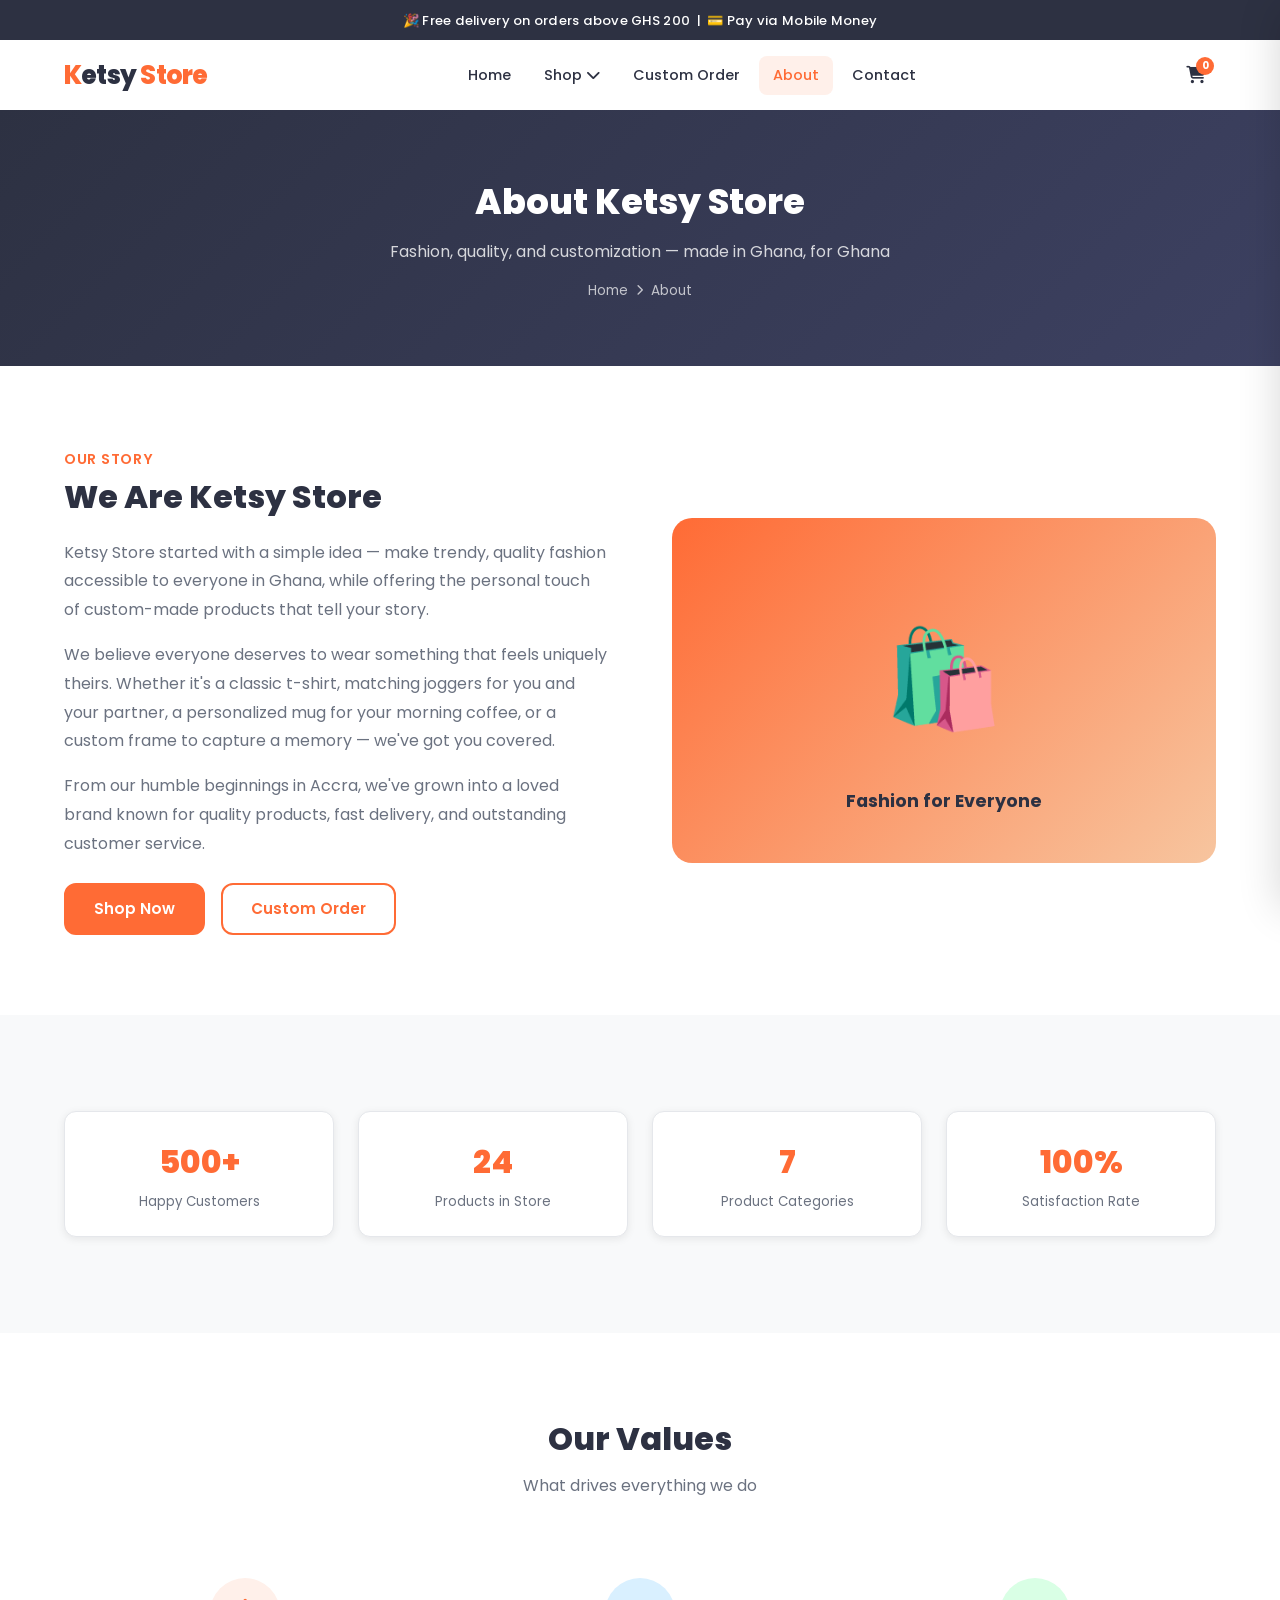
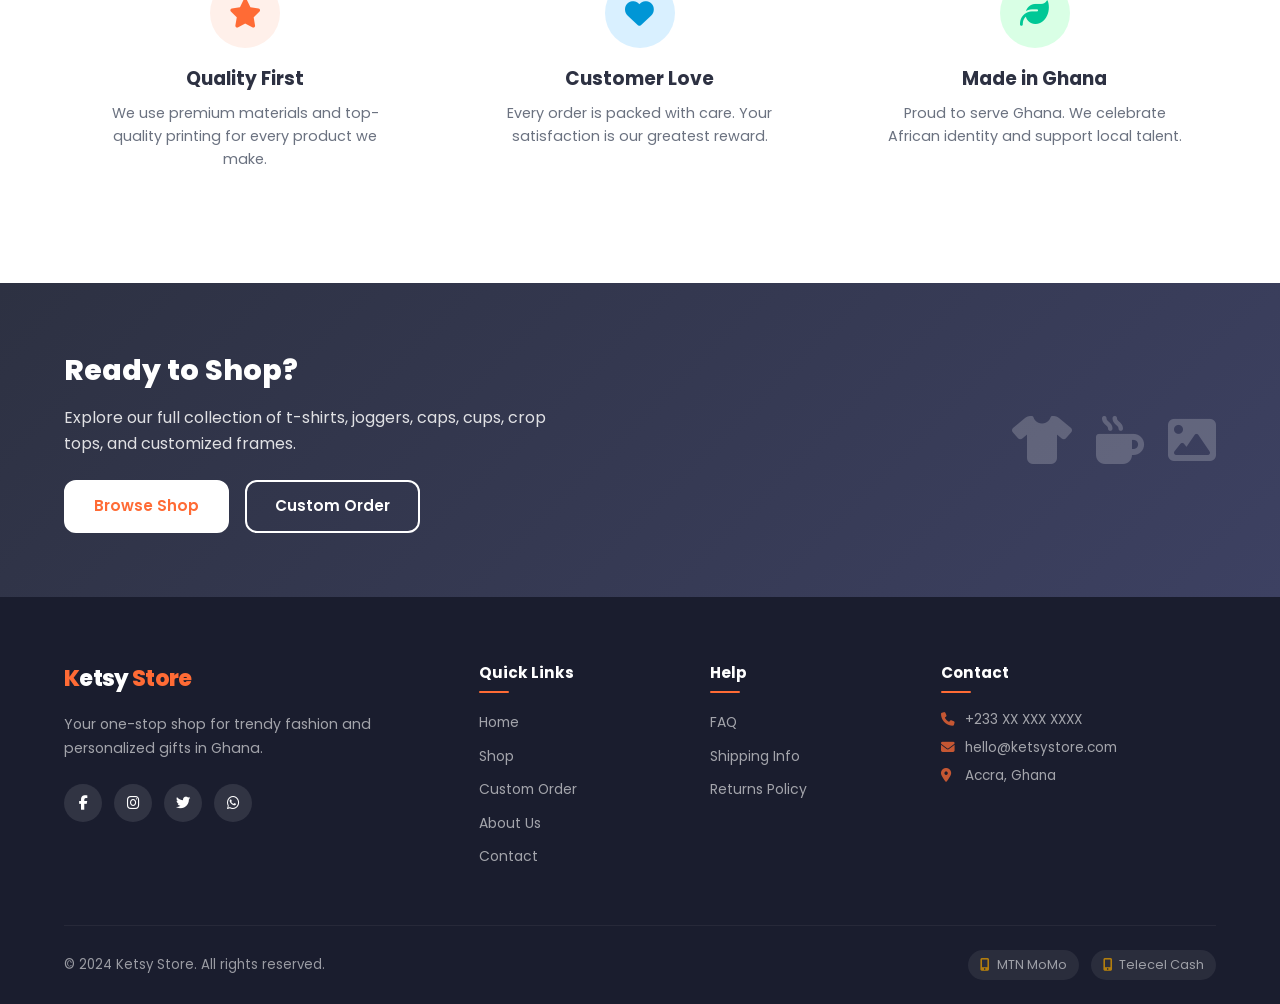
==== commit edb9e338: "Add all product images sorted into category folders" ====
--- a/about.html
+++ b/about.html
@@ -18,7 +18,20 @@
     <nav class="nav" id="nav">
       <ul class="nav-list">
         <li><a href="index.html" class="nav-link">Home</a></li>
-        <li><a href="shop.html" class="nav-link">Shop</a></li>
+        <li class="dropdown">
+          <a href="shop.html" class="nav-link">Shop <i class="fas fa-chevron-down"></i></a>
+          <ul class="dropdown-menu">
+            <li><a href="shop.html?cat=tshirts">T-Shirts</a></li>
+            <li><a href="shop.html?cat=shorts">Shorts</a></li>
+            <li><a href="shop.html?cat=joggers">Joggers</a></li>
+            <li><a href="shop.html?cat=longsleeves">Long Sleeves</a></li>
+            <li><a href="shop.html?cat=hoodies">Hoodies</a></li>
+            <li><a href="shop.html?cat=fullset">Men Full Set</a></li>
+            <li style="border-top:1px solid var(--border);margin-top:.3rem;padding-top:.3rem"><a href="shop.html?cat=caps" style="color:var(--text-muted);font-size:.83rem">↳ Caps</a></li>
+            <li><a href="shop.html?cat=cups" style="color:var(--text-muted);font-size:.83rem">↳ Cups</a></li>
+            <li><a href="shop.html?cat=frames" style="color:var(--text-muted);font-size:.83rem">↳ Frames</a></li>
+          </ul>
+        </li>
         <li><a href="custom-order.html" class="nav-link">Custom Order</a></li>
         <li><a href="about.html" class="nav-link active">About</a></li>
         <li><a href="contact.html" class="nav-link">Contact</a></li>
--- a/css/style.css
+++ b/css/style.css
@@ -1238,6 +1238,250 @@
 .modal h3 { font-size: 1.4rem; font-weight: 800; margin-bottom: 0.5rem; }
 .modal p { color: var(--text-light); margin-bottom: 1.5rem; }
 
+/* ===== CUSTOMIZED SECTION ===== */
+.customized-section { background: #fff; }
+
+.customized-grid {
+  display: grid;
+  grid-template-columns: repeat(5, 1fr);
+  gap: 1.25rem;
+}
+
+.customized-card {
+  border-radius: var(--border-radius);
+  overflow: hidden;
+  background: #fff;
+  box-shadow: var(--shadow-sm);
+  border: 1px solid var(--border);
+  transition: var(--transition);
+  text-decoration: none;
+  color: var(--text);
+  display: flex;
+  flex-direction: column;
+}
+.customized-card:hover { transform: translateY(-6px); box-shadow: var(--shadow); border-color: var(--primary); }
+
+.customized-img {
+  position: relative;
+  aspect-ratio: 1;
+  display: flex;
+  align-items: center;
+  justify-content: center;
+  font-size: 3.5rem;
+  overflow: hidden;
+}
+.customized-overlay {
+  position: absolute;
+  inset: 0;
+  background: rgba(255, 107, 53, 0.88);
+  color: #fff;
+  display: flex;
+  align-items: center;
+  justify-content: center;
+  gap: 0.5rem;
+  font-size: 0.9rem;
+  font-weight: 700;
+  opacity: 0;
+  transition: var(--transition);
+}
+.customized-card:hover .customized-overlay { opacity: 1; }
+
+.customized-info {
+  padding: 1rem;
+  flex: 1;
+  display: flex;
+  flex-direction: column;
+  gap: 0.3rem;
+}
+.customized-info h4 {
+  font-size: 0.92rem;
+  font-weight: 700;
+  color: var(--secondary);
+  line-height: 1.3;
+}
+.customized-info p {
+  font-size: 0.78rem;
+  color: var(--text-light);
+  line-height: 1.5;
+  flex: 1;
+}
+.customized-cta {
+  display: flex;
+  align-items: center;
+  gap: 0.35rem;
+  font-size: 0.82rem;
+  font-weight: 700;
+  color: var(--primary);
+  margin-top: 0.4rem;
+  transition: var(--transition);
+}
+.customized-card:hover .customized-cta { gap: 0.6rem; }
+
+@media (max-width: 1100px) {
+  .customized-grid { grid-template-columns: repeat(3, 1fr); }
+}
+@media (max-width: 700px) {
+  .customized-grid { grid-template-columns: repeat(2, 1fr); }
+}
+@media (max-width: 420px) {
+  .customized-grid { grid-template-columns: 1fr; }
+}
+
+/* ===== CATEGORIES BAR (expand/collapse) ===== */
+.categories-bar {
+  background: #fff;
+  border-bottom: 1px solid var(--border);
+  position: sticky;
+  top: 70px;
+  z-index: 90;
+  box-shadow: 0 2px 8px rgba(0,0,0,0.05);
+}
+
+.categories-toggle {
+  width: 100%;
+  display: flex;
+  align-items: center;
+  justify-content: space-between;
+  padding: 0.9rem 0;
+  background: none;
+  border: none;
+  cursor: pointer;
+  font-family: var(--font);
+  font-size: 0.95rem;
+  font-weight: 700;
+  color: var(--secondary);
+  transition: var(--transition);
+  gap: 1rem;
+}
+.categories-toggle:hover { color: var(--primary); }
+.categories-toggle:hover .categories-chevron { color: var(--primary); }
+
+.categories-toggle-left {
+  display: flex;
+  align-items: center;
+  gap: 0.6rem;
+  color: var(--secondary);
+}
+.categories-toggle-left i { color: var(--primary); font-size: 1rem; }
+
+.categories-toggle-right {
+  display: flex;
+  align-items: center;
+  gap: 0.75rem;
+  font-weight: 400;
+}
+.cat-preview {
+  font-size: 0.82rem;
+  color: var(--text-muted);
+  font-weight: 400;
+}
+.categories-chevron {
+  color: var(--text-muted);
+  font-size: 0.85rem;
+  transition: transform 0.3s ease;
+  flex-shrink: 0;
+}
+.categories-toggle[aria-expanded="true"] .categories-chevron {
+  transform: rotate(180deg);
+}
+
+/* Panel */
+.categories-panel {
+  max-height: 0;
+  overflow: hidden;
+  transition: max-height 0.4s cubic-bezier(.4,0,.2,1), padding 0.3s ease;
+  background: var(--bg-light);
+  border-top: 1px solid var(--border);
+}
+.categories-panel.open {
+  max-height: 400px;
+  padding: 1.25rem 0 1.5rem;
+}
+
+.categories-grid-new {
+  display: flex;
+  gap: 1rem;
+  flex-wrap: wrap;
+}
+
+.category-card-new {
+  display: flex;
+  align-items: center;
+  gap: 0.75rem;
+  padding: 0.75rem 1.25rem;
+  border-radius: var(--border-radius);
+  background: #fff;
+  box-shadow: var(--shadow-sm);
+  border: 2px solid transparent;
+  transition: var(--transition);
+  font-size: 0.9rem;
+  font-weight: 600;
+  color: var(--text);
+  cursor: pointer;
+  text-decoration: none;
+}
+.category-card-new:hover,
+.category-card-new:focus { border-color: var(--primary); color: var(--primary); transform: translateY(-2px); box-shadow: var(--shadow); }
+
+.category-icon-new {
+  width: 40px; height: 40px;
+  border-radius: 10px;
+  display: flex; align-items: center; justify-content: center;
+  font-size: 1.1rem;
+  flex-shrink: 0;
+  transition: var(--transition);
+}
+.category-card-new:hover .category-icon-new { transform: scale(1.1); }
+
+/* Customized Items trigger active state */
+.category-card-custom.sub-open {
+  border-color: var(--primary);
+  color: var(--primary);
+  background: #FFF8F5;
+}
+.category-card-custom.sub-open #custom-chevron { transform: rotate(180deg); }
+
+/* Sub-items */
+.custom-subitems {
+  display: flex;
+  gap: 0.75rem;
+  flex-wrap: wrap;
+  max-height: 0;
+  overflow: hidden;
+  transition: max-height 0.3s ease, margin 0.3s ease, opacity 0.3s ease;
+  opacity: 0;
+  margin-top: 0;
+}
+.custom-subitems.open {
+  max-height: 120px;
+  opacity: 1;
+  margin-top: 1rem;
+}
+
+.custom-subitem {
+  display: flex;
+  align-items: center;
+  gap: 0.6rem;
+  padding: 0.6rem 1rem;
+  border-radius: var(--border-radius-sm);
+  background: #fff;
+  box-shadow: var(--shadow-sm);
+  border: 2px solid var(--border);
+  font-size: 0.85rem;
+  font-weight: 600;
+  color: var(--text);
+  transition: var(--transition);
+  text-decoration: none;
+}
+.custom-subitem:hover { border-color: var(--primary); color: var(--primary); transform: translateY(-2px); }
+
+.subitem-icon {
+  width: 32px; height: 32px;
+  border-radius: 8px;
+  display: flex; align-items: center; justify-content: center;
+  font-size: 0.9rem;
+}
+
 /* ===== RESPONSIVE ===== */
 @media (max-width: 1100px) {
   .categories-grid { grid-template-columns: repeat(4,1fr); }
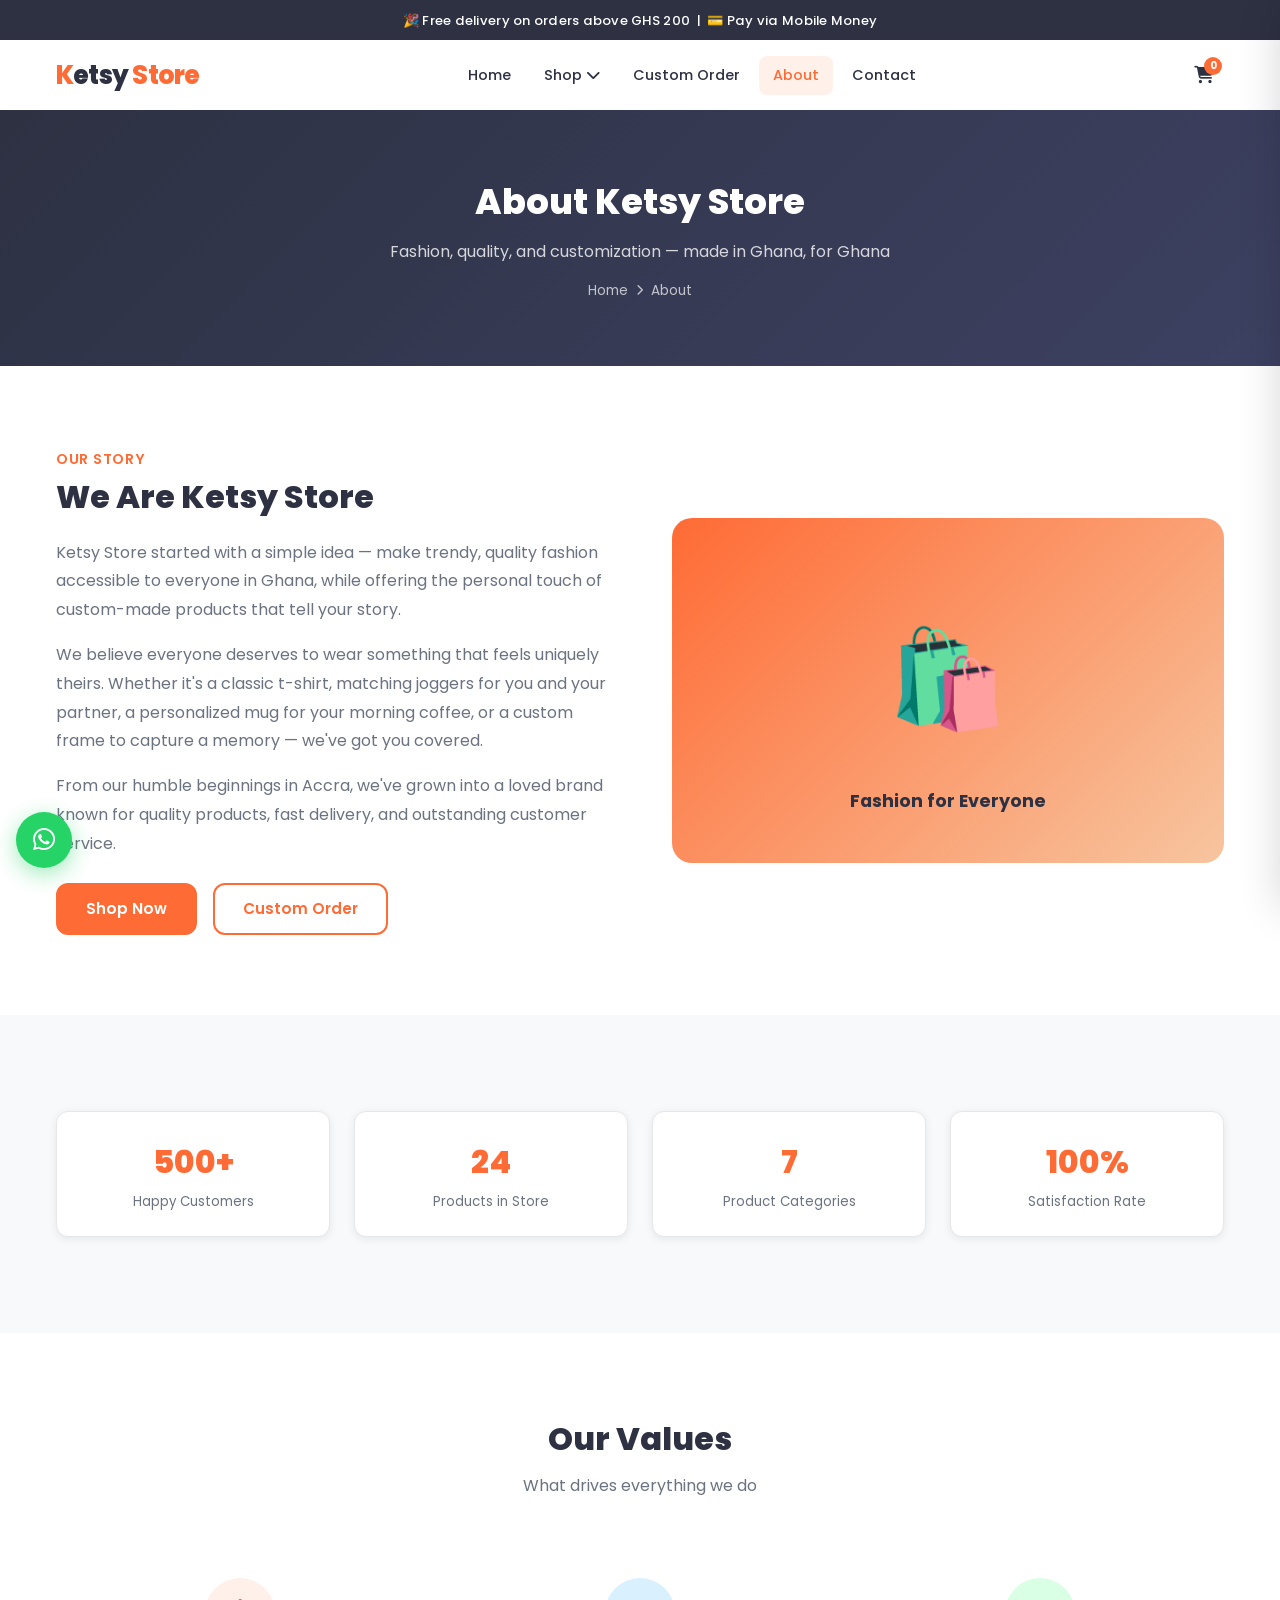
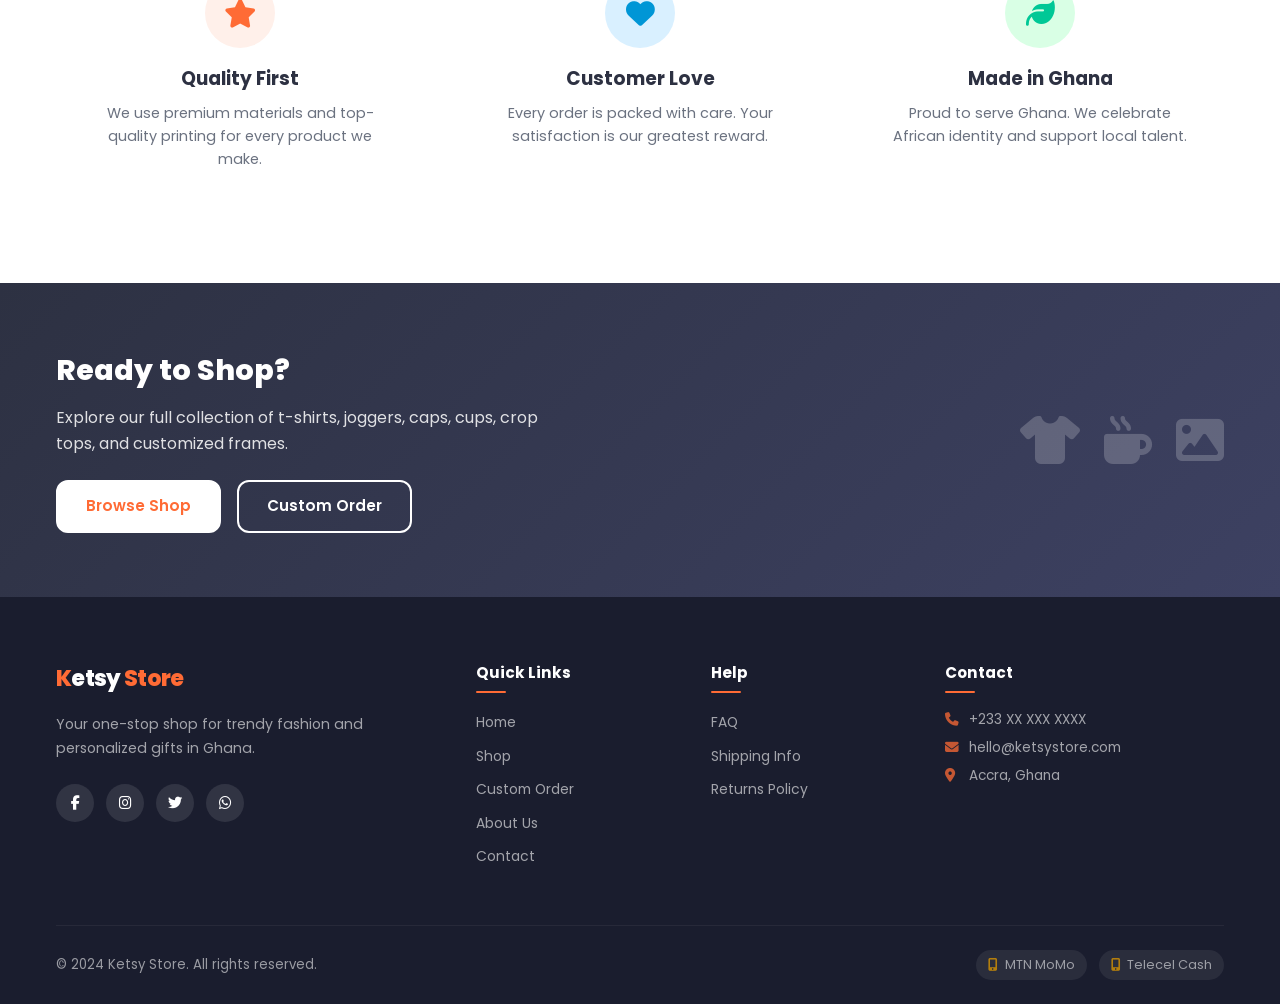
==== commit 02750b8c: "Fix product images, add photo hero carousel, WhatsApp float, trust badges, mobile polish" ====
--- a/about.html
+++ b/about.html
@@ -210,6 +210,7 @@
   </div>
 </footer>
 
+<a href="https://wa.me/233000000000?text=Hi%20Ketsy%20Store%2C%20I%27d%20like%20help%20with%20an%20order." class="whatsapp-float" target="_blank" rel="noopener" aria-label="Chat on WhatsApp"><i class="fab fa-whatsapp"></i><span class="wa-label">Chat with us</span></a>
 <button class="back-to-top" id="back-to-top"><i class="fas fa-chevron-up"></i></button>
 
 <script src="js/products.js"></script>
--- a/css/style.css
+++ b/css/style.css
@@ -1532,5 +1532,386 @@
 
 @media (max-width: 400px) {
   .categories-grid { grid-template-columns: repeat(2,1fr); }
-  .products-grid { grid-template-columns: 1fr; }
-}
+  /* Keep 2 columns even on very small screens — looks more like a shop */
+  .products-grid { grid-template-columns: repeat(2,1fr); gap: 0.75rem; }
+}
+
+/* ===================================================================
+   KETSY v2 — PATCHES (product images, hero photos, WhatsApp, mobile)
+   =================================================================== */
+
+/* ----- Fix: Product card image area (used by renderProductCard) ----- */
+.product-image {
+  width: 100%;
+  aspect-ratio: 1 / 1;
+  background: #f5f5f5;
+  position: relative;
+  overflow: hidden;
+  display: block;
+}
+.product-image img {
+  width: 100%;
+  height: 100%;
+  object-fit: cover;
+  display: block;
+  transition: transform .5s ease;
+}
+.product-card:hover .product-image img { transform: scale(1.06); }
+
+/* Overlay that appears on hover over a product card */
+.product-overlay {
+  position: absolute;
+  left: 0; right: 0; bottom: 0;
+  display: flex;
+  gap: .5rem;
+  padding: .75rem;
+  background: linear-gradient(to top, rgba(0,0,0,.55), rgba(0,0,0,0));
+  transform: translateY(100%);
+  opacity: 0;
+  transition: all .3s ease;
+  z-index: 3;
+}
+/* On mobile, always show the overlay since there is no hover */
+@media (hover: none) {
+  .product-overlay {
+    transform: none;
+    opacity: 1;
+    background: transparent;
+    position: static;
+    padding: 0 .75rem .75rem;
+  }
+  .product-card .product-overlay .btn {
+    background: var(--primary);
+    color: #fff;
+    border-color: var(--primary);
+  }
+  .product-card .product-overlay .btn.btn-outline {
+    background: transparent;
+    color: var(--primary);
+    border-color: var(--primary);
+  }
+}
+.product-card:hover .product-overlay { transform: translateY(0); opacity: 1; }
+.product-overlay .btn { flex: 1; padding: .55rem .75rem; font-size: .8rem; }
+.product-overlay .btn-outline { background: #fff; }
+
+/* Wishlist heart button */
+.wishlist-btn {
+  position: absolute;
+  top: .6rem;
+  right: .6rem;
+  width: 36px;
+  height: 36px;
+  border-radius: 50%;
+  border: none;
+  background: rgba(255,255,255,.92);
+  color: #555;
+  font-size: .95rem;
+  cursor: pointer;
+  display: flex;
+  align-items: center;
+  justify-content: center;
+  box-shadow: var(--shadow-sm);
+  z-index: 4;
+  transition: var(--transition);
+}
+.product-badge { z-index: 4; }
+.wishlist-btn:hover { background: #fff; color: var(--danger); transform: scale(1.08); }
+.wishlist-btn.active { background: var(--danger); color: #fff; }
+
+/* Product badge variants used by products.js */
+.product-badge.badge-bestseller { background: var(--warning); color: #fff; }
+.product-badge.badge-sale        { background: var(--danger);  color: #fff; }
+.product-badge.badge-new         { background: var(--success); color: #fff; }
+.product-badge.badge-custom      { background: #7C3AED; color: #fff; }
+
+/* Color dots in product card */
+.product-colors {
+  display: flex;
+  gap: .35rem;
+  align-items: center;
+  margin-top: .35rem;
+}
+.color-dot {
+  width: 14px;
+  height: 14px;
+  border-radius: 50%;
+  display: inline-block;
+  box-shadow: 0 0 0 1px rgba(0,0,0,.08) inset;
+}
+
+/* ----- HERO with real photos ----- */
+.hero { min-height: 540px; }
+
+.hero-slide.hero-photo {
+  position: relative;
+  overflow: hidden;
+  padding: 0;
+  min-height: 540px;
+}
+.hero-slide.hero-photo .hero-bg {
+  position: absolute;
+  inset: 0;
+  background-size: cover;
+  background-position: center;
+  filter: brightness(.72);
+  transform: scale(1);
+  transition: transform 8s ease;
+}
+.hero-slide.hero-photo.active .hero-bg { transform: scale(1.08); }
+.hero-slide.hero-photo::after {
+  content: '';
+  position: absolute;
+  inset: 0;
+  background: linear-gradient(110deg, rgba(20,20,30,.72) 0%, rgba(20,20,30,.35) 55%, rgba(20,20,30,.05) 100%);
+  z-index: 1;
+}
+.hero-slide.hero-photo .container {
+  position: relative;
+  z-index: 2;
+  min-height: 540px;
+  padding: 4rem 1.5rem;
+}
+.hero-slide.hero-photo .hero-content { color: #fff; max-width: 640px; }
+.hero-slide.hero-photo .hero-tag {
+  background: rgba(255,255,255,.18);
+  color: #fff;
+  border: 1px solid rgba(255,255,255,.35);
+  backdrop-filter: blur(8px);
+}
+.hero-slide.hero-photo .hero-content h1 { color: #fff; font-size: clamp(2.2rem, 6vw, 4rem); }
+.hero-slide.hero-photo .hero-content h1 span { color: var(--primary); }
+.hero-slide.hero-photo .hero-content p { color: rgba(255,255,255,.9); font-size: 1.05rem; }
+
+/* Hide non-active slides */
+.hero-slides { position: relative; }
+.hero-slide {
+  opacity: 0;
+  visibility: hidden;
+  position: absolute;
+  inset: 0;
+  transition: opacity .8s ease;
+}
+.hero-slide.active {
+  opacity: 1;
+  visibility: visible;
+  position: relative;
+}
+
+/* Hero navigation arrows */
+.hero-arrow {
+  position: absolute;
+  top: 50%;
+  transform: translateY(-50%);
+  width: 44px;
+  height: 44px;
+  border-radius: 50%;
+  border: none;
+  background: rgba(255,255,255,.9);
+  color: var(--secondary);
+  cursor: pointer;
+  font-size: 1rem;
+  display: flex;
+  align-items: center;
+  justify-content: center;
+  box-shadow: var(--shadow);
+  z-index: 5;
+  transition: var(--transition);
+}
+.hero-arrow:hover { background: var(--primary); color: #fff; }
+.hero-arrow.prev { left: 1rem; }
+.hero-arrow.next { right: 1rem; }
+
+.hero-dots .dot {
+  background: rgba(255,255,255,.5);
+}
+.hero-dots .dot.active { background: #fff; transform: scale(1.4); }
+
+/* ----- WhatsApp float button ----- */
+.whatsapp-float {
+  position: fixed;
+  bottom: 2rem;
+  left: 1.25rem;
+  width: 56px;
+  height: 56px;
+  border-radius: 50%;
+  background: #25D366;
+  color: #fff;
+  font-size: 1.6rem;
+  display: flex;
+  align-items: center;
+  justify-content: center;
+  box-shadow: 0 6px 22px rgba(37,211,102,.45);
+  z-index: 900;
+  animation: waPulse 2.2s infinite;
+  text-decoration: none;
+}
+.whatsapp-float:hover { transform: translateY(-3px) scale(1.05); background: #1ebe57; }
+@keyframes waPulse {
+  0%   { box-shadow: 0 0 0 0 rgba(37,211,102,.55); }
+  70%  { box-shadow: 0 0 0 14px rgba(37,211,102,0); }
+  100% { box-shadow: 0 0 0 0 rgba(37,211,102,0); }
+}
+.whatsapp-float .wa-label {
+  position: absolute;
+  right: 68px;
+  background: #fff;
+  color: var(--secondary);
+  padding: .4rem .8rem;
+  border-radius: 20px;
+  font-size: .78rem;
+  font-weight: 600;
+  white-space: nowrap;
+  box-shadow: var(--shadow-sm);
+  opacity: 0;
+  transform: translateX(8px);
+  transition: var(--transition);
+  pointer-events: none;
+}
+.whatsapp-float:hover .wa-label { opacity: 1; transform: translateX(0); }
+
+/* ----- Trust / shipping badges row ----- */
+.trust-row {
+  display: grid;
+  grid-template-columns: repeat(4, 1fr);
+  gap: 1rem;
+  padding: 1.25rem 0;
+  background: #fff;
+  border-top: 1px solid var(--border);
+  border-bottom: 1px solid var(--border);
+}
+.trust-item {
+  display: flex;
+  align-items: center;
+  gap: .75rem;
+  padding: .5rem .75rem;
+  font-size: .82rem;
+  color: var(--text-light);
+}
+.trust-item i {
+  width: 38px;
+  height: 38px;
+  display: flex;
+  align-items: center;
+  justify-content: center;
+  border-radius: 50%;
+  background: #FFF1EA;
+  color: var(--primary);
+  font-size: .95rem;
+  flex-shrink: 0;
+}
+.trust-item strong { display: block; color: var(--text); font-weight: 700; font-size: .88rem; margin-bottom: 2px; }
+
+/* ----- Better touch targets & mobile polish ----- */
+@media (max-width: 900px) {
+  .hero { min-height: 460px; }
+  .hero-slide.hero-photo,
+  .hero-slide.hero-photo .container { min-height: 460px; padding: 3rem 1.25rem; }
+  .hero-slide.hero-photo .hero-content h1 { font-size: 2.3rem; }
+  .hero-image { display: none; }
+
+  /* Keep the hero visible on mobile (was hidden before) */
+  .hero-slide.hero-photo { display: flex; }
+
+  .back-to-top { bottom: 5.5rem; right: 1rem; width: 42px; height: 42px; }
+  .whatsapp-float { bottom: 1rem; left: 1rem; width: 52px; height: 52px; font-size: 1.45rem; }
+
+  .icon-btn { padding: .4rem; }
+  .logo { font-size: 1.3rem; }
+
+  .trust-row { grid-template-columns: repeat(2, 1fr); gap: .5rem; padding: 1rem .5rem; }
+  .trust-item { font-size: .76rem; padding: .35rem .5rem; }
+
+  .hero-arrow { width: 36px; height: 36px; font-size: .85rem; }
+  .hero-arrow.prev { left: .5rem; }
+  .hero-arrow.next { right: .5rem; }
+}
+
+@media (max-width: 600px) {
+  .product-info { padding: .75rem; }
+  .product-name { font-size: .86rem; line-height: 1.3; }
+  .price-current { font-size: .95rem; }
+  .product-badge { font-size: .65rem; padding: .15rem .5rem; }
+  .product-overlay { padding: .5rem; gap: .3rem; }
+  .product-overlay .btn { font-size: .72rem; padding: .4rem .5rem; }
+  .wishlist-btn { width: 32px; height: 32px; font-size: .8rem; top: .4rem; right: .4rem; }
+
+  .hero-content h1 { font-size: 2rem; }
+  .hero-slide.hero-photo .hero-content h1 { font-size: 2rem; line-height: 1.15; }
+  .hero-slide.hero-photo .hero-content p { font-size: .95rem; }
+  .hero-slide.hero-photo .container { padding: 2.5rem 1rem; }
+
+  .btn { padding: .65rem 1.25rem; font-size: .9rem; }
+
+  .section { padding: 3rem 0; }
+  .section-header h2 { font-size: 1.4rem; }
+
+  .features-strip .container { gap: 1.5rem; padding-left: 1rem; padding-right: 1rem; }
+  .feature-item { gap: .5rem; }
+  .feature-item i { font-size: 1.2rem; }
+  .feature-item strong { font-size: .8rem; }
+  .feature-item span { font-size: .68rem; }
+
+  .announcement-bar { font-size: .72rem; padding: .5rem; }
+}
+
+/* Safe-area padding for phones with notches */
+@supports (padding: max(0px)) {
+  .header .container,
+  .container {
+    padding-left: max(1rem, env(safe-area-inset-left));
+    padding-right: max(1rem, env(safe-area-inset-right));
+  }
+  .whatsapp-float { left: max(1rem, env(safe-area-inset-left)); }
+  .back-to-top    { right: max(1rem, env(safe-area-inset-right)); }
+}
+
+/* Improve tap highlight */
+a, button { -webkit-tap-highlight-color: rgba(255,107,53,.15); }
+
+/* Lazy-loaded image fade-in */
+img[loading="lazy"] { transition: opacity .4s ease; }
+
+/* ----- Announcement bar: marquee on very small screens ----- */
+@media (max-width: 600px) {
+  .announcement-bar { white-space: nowrap; overflow: hidden; }
+}
+
+/* ----- Improve mobile nav ----- */
+@media (max-width: 900px) {
+  .nav { padding: 2rem; }
+  .nav-list { gap: 1rem !important; }
+  .nav-list .nav-link {
+    padding: .6rem 1.2rem;
+    border-radius: 20px;
+    font-size: 1.05rem;
+    display: inline-block;
+  }
+  .nav-list .nav-link.active { background: var(--primary); color: #fff; }
+  .dropdown-menu { text-align: center; margin-top: .5rem; }
+  .dropdown-menu a { padding: .35rem 0; font-size: .95rem; }
+}
+
+/* ----- Product card polish ----- */
+.product-card { display: flex; flex-direction: column; }
+.product-card .product-info { display: flex; flex-direction: column; flex: 1; }
+.product-card a.product-name { color: inherit; }
+.product-card a.product-name:hover { color: var(--primary); }
+
+/* Stars for product rating in card */
+.product-rating .stars {
+  letter-spacing: 1px;
+  font-size: .85rem;
+}
+
+/* Sale strikethrough color */
+.price-old {
+  font-size: .8rem;
+  color: var(--text-muted);
+  text-decoration: line-through;
+  margin-left: .3rem;
+}
+
+/* Toast — make visible over the WhatsApp float */
+.toast { z-index: 2000; }
+
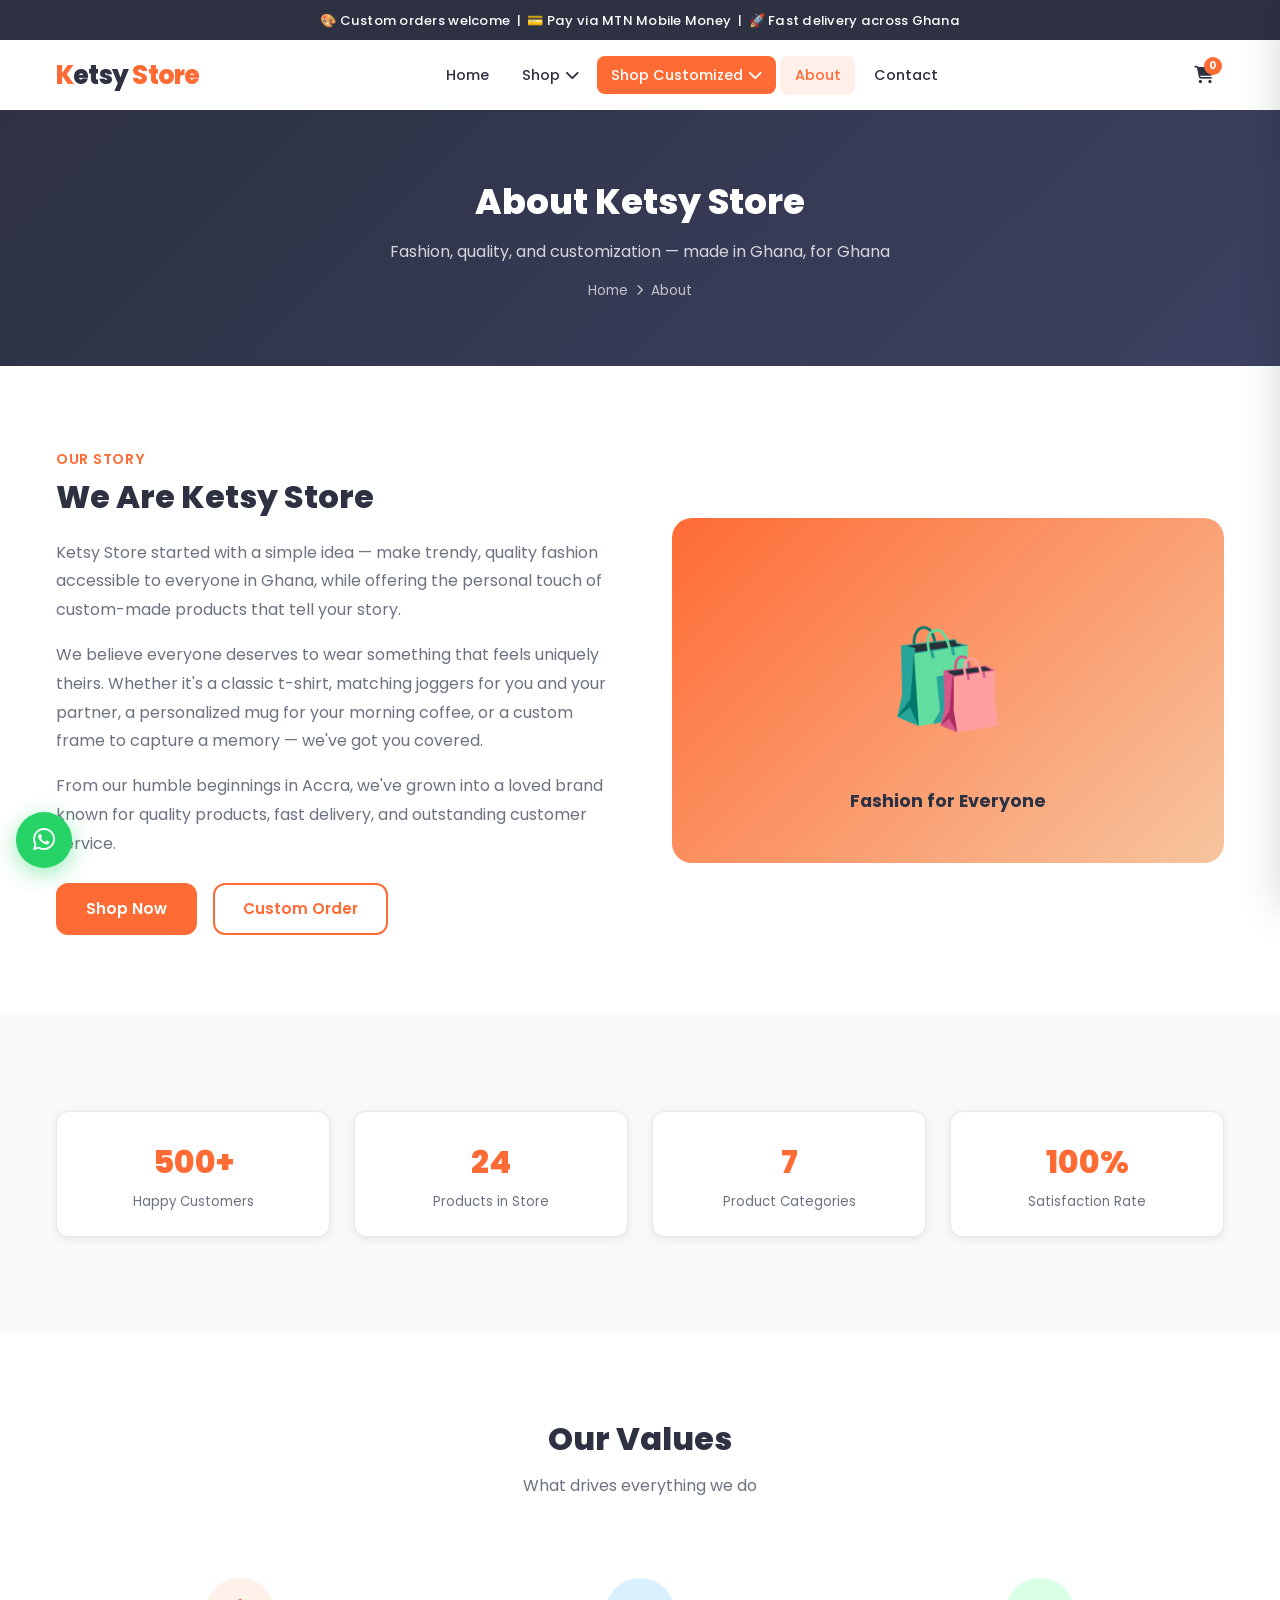
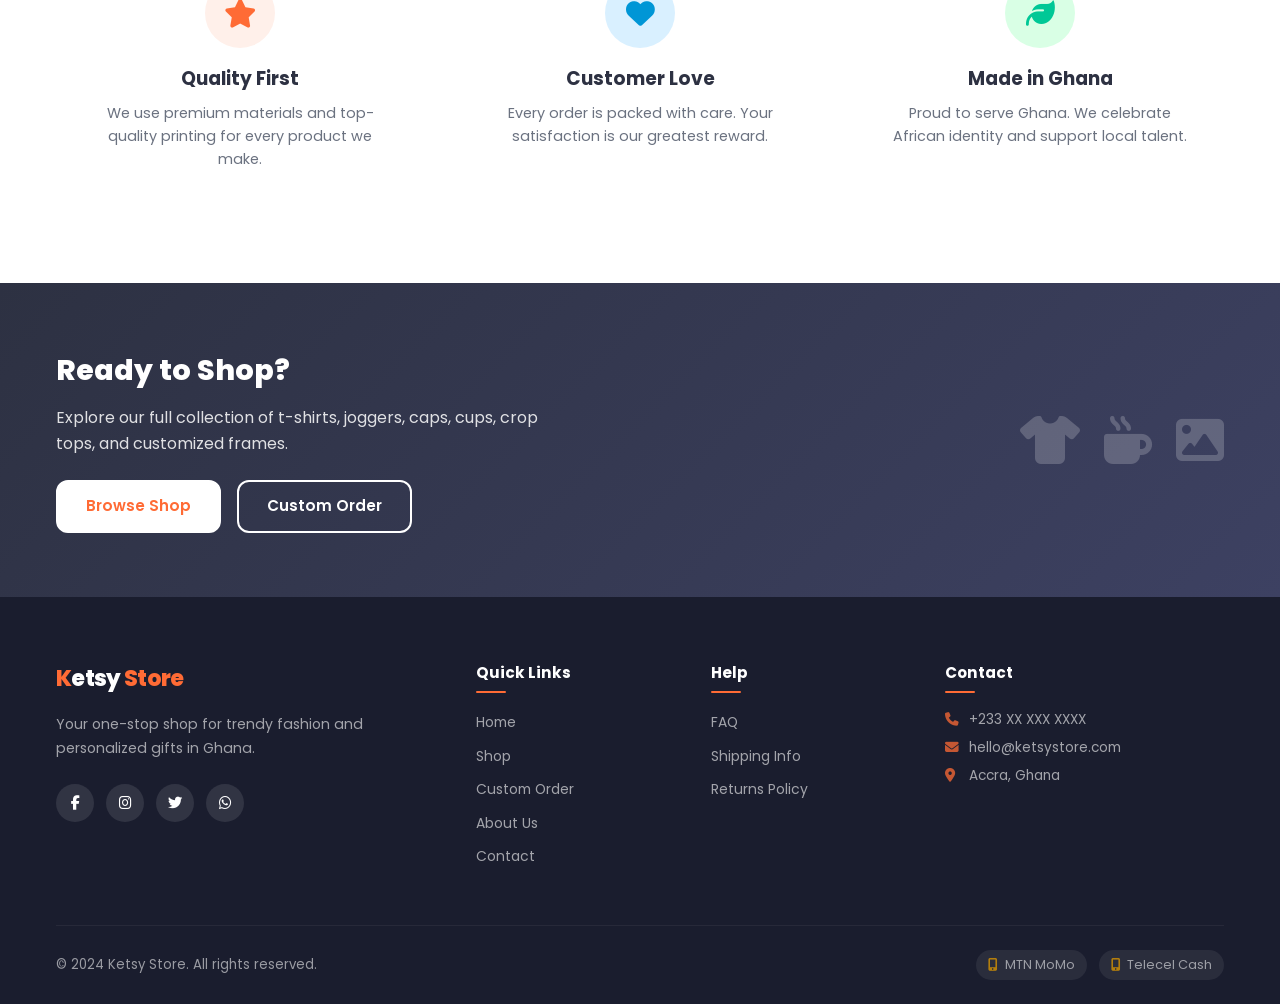
==== commit e9edc2f5: "Update: new hero layout, category swipe showcases, Shop Customized nav, SVG product visuals" ====
--- a/about.html
+++ b/about.html
@@ -10,7 +10,7 @@
 </head>
 <body>
 
-<div class="announcement-bar">🎉 Free delivery on orders above GHS 200 &nbsp;|&nbsp; 💳 Pay via Mobile Money</div>
+<div class="announcement-bar">🎨 Custom orders welcome &nbsp;|&nbsp; 💳 Pay via MTN Mobile Money &nbsp;|&nbsp; 🚀 Fast delivery across Ghana</div>
 
 <header class="header" id="header">
   <div class="container">
@@ -24,15 +24,21 @@
             <li><a href="shop.html?cat=tshirts">T-Shirts</a></li>
             <li><a href="shop.html?cat=shorts">Shorts</a></li>
             <li><a href="shop.html?cat=joggers">Joggers</a></li>
-            <li><a href="shop.html?cat=longsleeves">Long Sleeves</a></li>
             <li><a href="shop.html?cat=hoodies">Hoodies</a></li>
             <li><a href="shop.html?cat=fullset">Men Full Set</a></li>
-            <li style="border-top:1px solid var(--border);margin-top:.3rem;padding-top:.3rem"><a href="shop.html?cat=caps" style="color:var(--text-muted);font-size:.83rem">↳ Caps</a></li>
-            <li><a href="shop.html?cat=cups" style="color:var(--text-muted);font-size:.83rem">↳ Cups</a></li>
-            <li><a href="shop.html?cat=frames" style="color:var(--text-muted);font-size:.83rem">↳ Frames</a></li>
+            <li><a href="shop.html?cat=croptops">Crop Tops</a></li>
           </ul>
         </li>
-        <li><a href="custom-order.html" class="nav-link">Custom Order</a></li>
+        <li class="dropdown">
+          <a href="custom-order.html" class="nav-link">Shop Customized <i class="fas fa-chevron-down"></i></a>
+          <ul class="dropdown-menu">
+            <li><a href="custom-order.html?type=tshirt">🎨 Customized T-Shirt</a></li>
+            <li><a href="custom-order.html?type=croptop">🎨 Customized Crop Top</a></li>
+            <li><a href="custom-order.html?type=cap">🎨 Customized Cap</a></li>
+            <li><a href="custom-order.html?type=cup">🎨 Customized Cup</a></li>
+            <li><a href="custom-order.html?type=frame">🎨 Customized Frame</a></li>
+          </ul>
+        </li>
         <li><a href="about.html" class="nav-link active">About</a></li>
         <li><a href="contact.html" class="nav-link">Contact</a></li>
       </ul>
--- a/css/style.css
+++ b/css/style.css
@@ -1915,3 +1915,493 @@
 /* Toast — make visible over the WhatsApp float */
 .toast { z-index: 2000; }
 
+/* ═══════════════════════════════════════════════════
+   KETSY v3 — Size pills, Frame gallery, Full-set fix
+   ═══════════════════════════════════════════════════ */
+
+/* ----- Size pill selector on product cards ----- */
+.card-sizes {
+  display: flex;
+  flex-wrap: wrap;
+  gap: 4px;
+  margin-top: 6px;
+}
+.card-size-btn {
+  padding: 2px 8px;
+  font-size: .68rem;
+  font-weight: 600;
+  border: 1.5px solid var(--border);
+  border-radius: 5px;
+  background: #fff;
+  color: var(--text-light);
+  cursor: pointer;
+  font-family: var(--font);
+  line-height: 1.5;
+  transition: border-color .2s, color .2s, background .2s;
+}
+.card-size-btn.active,
+.card-size-btn:hover {
+  border-color: var(--primary);
+  color: var(--primary);
+  background: #FFF0EA;
+}
+
+/* ----- Color dot active state on cards ----- */
+.color-dot {
+  display: inline-block;
+  width: 16px;
+  height: 16px;
+  border-radius: 50%;
+  cursor: pointer;
+  transition: transform .15s, box-shadow .15s;
+  vertical-align: middle;
+}
+.color-dot.active,
+.color-dot:hover {
+  transform: scale(1.25);
+  box-shadow: 0 0 0 2px var(--primary);
+}
+
+/* ----- Men Full Set — show full outfit in cards ----- */
+.product-card[data-category="fullset"] .product-image img {
+  object-fit: cover;
+  object-position: top center;
+  height: 100%;
+}
+/* Taller aspect ratio for fullset so you see more of the outfit */
+.product-card[data-category="fullset"] .product-image {
+  aspect-ratio: 3 / 4;
+}
+
+/* ----- Frame gallery (swipeable frame styles) ----- */
+.product-image--frame {
+  aspect-ratio: 1 / 1;
+  background: #1a1a1a;
+  overflow: hidden;
+  position: relative;
+}
+.frame-gallery {
+  width: 100%;
+  height: 100%;
+  position: relative;
+  overflow: hidden;
+}
+.frame-slides-track {
+  display: flex;
+  height: 100%;
+  /* JS moves with translateX */
+}
+.frame-slide {
+  flex: 0 0 100%;
+  height: 100%;
+  display: flex;
+  flex-direction: column;
+  align-items: center;
+  justify-content: center;
+  gap: .6rem;
+  padding: .75rem;
+  opacity: 0;
+  transition: opacity .4s ease;
+  position: absolute;
+  inset: 0;
+}
+.frame-slide.active {
+  opacity: 1;
+  position: relative;
+}
+.frame-preview-wrap {
+  display: flex;
+  align-items: center;
+  justify-content: center;
+}
+.frame-border-box {
+  border: 14px solid;
+  border-radius: 4px;
+  display: flex;
+  align-items: center;
+  justify-content: center;
+  width: 110px;
+  height: 82px;
+  transition: box-shadow .4s;
+}
+.frame-inner {
+  width: 100%;
+  height: 100%;
+  display: flex;
+  align-items: center;
+  justify-content: center;
+}
+.frame-style-label {
+  font-size: .72rem;
+  font-weight: 700;
+  color: #fff;
+  background: rgba(0,0,0,.45);
+  padding: 2px 10px;
+  border-radius: 12px;
+  text-align: center;
+  white-space: nowrap;
+  letter-spacing: .02em;
+}
+/* Frame nav arrows */
+.frame-nav {
+  position: absolute;
+  top: 50%;
+  transform: translateY(-50%);
+  width: 28px;
+  height: 28px;
+  border-radius: 50%;
+  border: none;
+  background: rgba(255,255,255,.88);
+  color: var(--secondary);
+  cursor: pointer;
+  font-size: .65rem;
+  display: flex;
+  align-items: center;
+  justify-content: center;
+  z-index: 6;
+  box-shadow: var(--shadow-sm);
+  transition: background .2s, color .2s;
+}
+.frame-nav:hover { background: var(--primary); color: #fff; }
+.frame-nav-prev { left: .35rem; }
+.frame-nav-next { right: .35rem; }
+/* Frame dots */
+.frame-dots {
+  position: absolute;
+  bottom: .45rem;
+  left: 50%;
+  transform: translateX(-50%);
+  display: flex;
+  gap: 4px;
+  z-index: 5;
+}
+.fdot {
+  width: 5px;
+  height: 5px;
+  border-radius: 50%;
+  background: rgba(255,255,255,.4);
+  transition: background .2s, transform .2s;
+  cursor: pointer;
+}
+.fdot.active {
+  background: #fff;
+  transform: scale(1.3);
+}
+
+/* ----- Hero: ensure no gap between hero and trust row ----- */
+.hero { margin-bottom: 0; }
+.trust-row { margin-top: 0; }
+
+/* ----- Hero bg position for fullset (portrait image) ----- */
+.hero-slide.hero-photo:first-child .hero-bg {
+  background-position: center top;
+}
+
+/* ═══════════════════════════════════════════════════
+   KETSY v4 — Hero v2 Split Layout, Category Showcases,
+   Shop Customized nav, Customized SVG cards
+   ═══════════════════════════════════════════════════ */
+
+/* ── Hero v2 (split: text left, image right) ── */
+.hero-v2 {
+  position: relative;
+  overflow: hidden;
+}
+.hero-v2-slides {
+  position: relative;
+}
+.hero-v2-slide {
+  display: none;
+  height: 480px;
+  position: relative;
+  overflow: hidden;
+  align-items: center;
+}
+.hero-v2-slide.active { display: flex; }
+.hero-v2-bg {
+  position: absolute;
+  inset: 0;
+  background: linear-gradient(135deg, var(--hero-bg1, #1A2744) 0%, var(--hero-bg2, #2D4A7A) 100%);
+  z-index: 0;
+}
+/* Decorative blob shape for depth */
+.hero-v2-bg::after {
+  content: '';
+  position: absolute;
+  right: -80px;
+  top: -80px;
+  width: 420px;
+  height: 420px;
+  border-radius: 50%;
+  background: rgba(255,255,255,0.06);
+}
+.hero-v2-inner {
+  position: relative;
+  z-index: 1;
+  display: flex;
+  align-items: center;
+  justify-content: space-between;
+  gap: 2rem;
+  width: 100%;
+  padding: 2.5rem 1.5rem;
+  height: 100%;
+}
+.hero-v2-text { flex: 1; color: #fff; }
+.hero-v2-text .hero-tag {
+  background: rgba(255,255,255,.18);
+  color: #fff;
+  border: 1px solid rgba(255,255,255,.3);
+  backdrop-filter: blur(6px);
+  display: inline-block;
+  padding: .35rem 1rem;
+  border-radius: 20px;
+  font-size: .85rem;
+  font-weight: 600;
+  margin-bottom: 1rem;
+}
+.hero-v2-text h1 {
+  font-size: clamp(2rem, 5vw, 3.4rem);
+  font-weight: 800;
+  line-height: 1.15;
+  color: #fff;
+  margin-bottom: .9rem;
+}
+.hero-v2-text h1 span { color: var(--primary); }
+.hero-v2-text p { font-size: .98rem; color: rgba(255,255,255,.85); max-width: 380px; margin-bottom: 1.8rem; line-height: 1.6; }
+/* Product image on right */
+.hero-v2-img-wrap {
+  flex: 0 0 260px;
+  display: flex;
+  flex-direction: column;
+  align-items: center;
+  position: relative;
+}
+.hero-v2-img-frame {
+  width: 230px;
+  height: 300px;
+  border-radius: 24px;
+  overflow: hidden;
+  box-shadow: 0 16px 48px rgba(0,0,0,.4), 0 0 0 4px rgba(255,255,255,.12);
+  background: rgba(255,255,255,.1);
+}
+.hero-v2-img-frame img {
+  width: 100%;
+  height: 100%;
+  object-fit: cover;
+  object-position: top center;
+  display: block;
+}
+.hero-v2-img-badge {
+  margin-top: .7rem;
+  background: var(--primary);
+  color: #fff;
+  font-weight: 700;
+  font-size: .88rem;
+  padding: .35rem .9rem;
+  border-radius: 20px;
+  box-shadow: 0 4px 12px rgba(255,107,53,.4);
+}
+/* Arrow buttons reuse .hero-arrow from existing CSS */
+.hero-v2 .hero-arrow { z-index: 5; }
+.hero-v2 .hero-dots  { position: absolute; bottom: 1.2rem; left: 50%; transform: translateX(-50%); z-index: 5; }
+.hero-v2 .hero-dots .dot { background: rgba(255,255,255,.4); }
+.hero-v2 .hero-dots .dot.active { background: #fff; transform: scale(1.4); }
+/* Mobile hero */
+@media (max-width: 720px) {
+  .hero-v2-slide { height: auto; min-height: 0; }
+  .hero-v2-inner { flex-direction: column-reverse; padding: 2rem 1rem 1.5rem; gap: 1rem; }
+  .hero-v2-img-wrap { flex: none; width: 100%; align-items: center; }
+  .hero-v2-img-frame { width: 160px; height: 200px; border-radius: 16px; }
+  .hero-v2-text { text-align: center; }
+  .hero-v2-text p { margin: 0 auto 1.2rem; }
+  .hero-btns { justify-content: center; }
+  .hero-v2-img-badge { font-size: .78rem; }
+}
+
+/* ── Category Showcase Grid ── */
+.showcase-grid {
+  display: grid;
+  grid-template-columns: repeat(auto-fill, minmax(240px, 1fr));
+  gap: 1.5rem;
+}
+.showcase-card {
+  background: #fff;
+  border-radius: var(--border-radius);
+  box-shadow: var(--shadow-sm);
+  overflow: hidden;
+  border: 1px solid var(--border);
+  transition: var(--transition);
+  display: flex;
+  flex-direction: column;
+}
+.showcase-card:hover { transform: translateY(-4px); box-shadow: var(--shadow); }
+.showcase-card-header {
+  display: flex;
+  align-items: center;
+  gap: .6rem;
+  padding: .85rem 1rem .6rem;
+  border-bottom: 1px solid var(--border);
+}
+.showcase-cat-icon { font-size: 1.3rem; }
+.showcase-card-header h3 { font-size: .95rem; font-weight: 700; flex: 1; color: var(--secondary); }
+.showcase-view-all { font-size: .75rem; color: var(--primary); font-weight: 600; white-space: nowrap; }
+.showcase-view-all:hover { text-decoration: underline; }
+
+/* Gallery inside showcase card */
+.sc-gallery {
+  position: relative;
+  background: #f8f9fa;
+  overflow: hidden;
+  height: 240px;
+}
+.sc-track {
+  height: 100%;
+  position: relative;
+}
+.sc-slide {
+  display: none;
+  height: 100%;
+  flex-direction: column;
+}
+.sc-slide.active { display: flex; }
+.sc-img-link { display: block; flex: 1; overflow: hidden; }
+.sc-img {
+  width: 100%;
+  height: 185px;
+  overflow: hidden;
+  background: #f0f0f0;
+  display: flex;
+  align-items: center;
+  justify-content: center;
+}
+.sc-img img {
+  width: 100%;
+  height: 100%;
+  object-fit: cover;
+  object-position: top center;
+  transition: transform .4s ease;
+}
+.sc-img-link:hover .sc-img img { transform: scale(1.05); }
+.sc-icon-fallback { font-size: 3.5rem; }
+
+/* Fullset taller image in showcase */
+.showcase-card[data-category="fullset"] .sc-img,
+.sc-slide[data-category="fullset"] .sc-img { height: 220px; }
+
+.sc-info {
+  padding: .5rem .75rem .4rem;
+  background: #fff;
+}
+.sc-name { font-size: .8rem; font-weight: 600; color: var(--text); line-height: 1.3; margin-bottom: .2rem; white-space: nowrap; overflow: hidden; text-overflow: ellipsis; }
+.sc-price { font-size: .88rem; font-weight: 700; color: var(--primary); }
+.sc-old { font-size: .72rem; color: var(--text-muted); text-decoration: line-through; margin-left: .3rem; }
+.sc-sizes { display: flex; flex-wrap: wrap; gap: 3px; margin-top: 4px; }
+/* Nav buttons on showcase */
+.sc-nav {
+  position: absolute;
+  top: 85px;
+  width: 30px;
+  height: 30px;
+  border-radius: 50%;
+  border: none;
+  background: rgba(255,255,255,.92);
+  color: var(--secondary);
+  cursor: pointer;
+  font-size: .65rem;
+  display: flex;
+  align-items: center;
+  justify-content: center;
+  box-shadow: var(--shadow-sm);
+  z-index: 4;
+  transition: background .2s, color .2s;
+}
+.sc-nav:hover { background: var(--primary); color: #fff; }
+.sc-prev { left: .4rem; }
+.sc-next { right: .4rem; }
+.sc-counter {
+  position: absolute;
+  bottom: .35rem;
+  right: .5rem;
+  font-size: .68rem;
+  background: rgba(0,0,0,.45);
+  color: #fff;
+  padding: 1px 6px;
+  border-radius: 10px;
+  z-index: 3;
+}
+.sc-dots {
+  display: flex;
+  justify-content: center;
+  gap: 4px;
+  padding: .45rem 0 .3rem;
+  background: #fff;
+  border-top: 1px solid var(--border);
+}
+.sc-dot {
+  width: 5px; height: 5px; border-radius: 50%;
+  background: var(--border);
+  cursor: pointer;
+  transition: background .2s, transform .2s;
+}
+.sc-dot.active { background: var(--primary); transform: scale(1.3); }
+/* Footer of showcase card */
+.showcase-card-footer {
+  display: flex;
+  gap: .5rem;
+  padding: .65rem .85rem;
+  border-top: 1px solid var(--border);
+  background: #fff;
+}
+.showcase-card-footer .btn { flex: 1; font-size: .78rem; padding: .5rem .5rem; }
+
+/* ── Shop Customized nav dropdown styling ── */
+.nav-list .dropdown:nth-child(3) > .nav-link {
+  background: var(--primary);
+  color: #fff !important;
+  border-radius: var(--border-radius-sm);
+  padding: .45rem .9rem;
+}
+.nav-list .dropdown:nth-child(3) > .nav-link:hover {
+  background: var(--primary-dark);
+}
+.nav-list .dropdown:nth-child(3) > .nav-link i { color: #fff; }
+
+/* ── Customized product SVG visuals ── */
+.custom-product-svg {
+  width: 100px;
+  height: 100px;
+}
+.customized-img {
+  position: relative;
+  display: flex;
+  align-items: center;
+  justify-content: center;
+  min-height: 180px;
+}
+.customized-img .customized-overlay {
+  position: absolute;
+  inset: 0;
+  background: rgba(0,0,0,.5);
+  display: flex;
+  align-items: center;
+  justify-content: center;
+  color: #fff;
+  font-weight: 700;
+  font-size: .9rem;
+  opacity: 0;
+  transition: opacity .3s;
+  border-radius: inherit;
+}
+.customized-card:hover .customized-overlay { opacity: 1; }
+
+/* ── Remove old hero gap rule (now using hero-v2) ── */
+.hero-v2 { margin-bottom: 0; }
+
+/* ── Mobile showcase responsive ── */
+@media (max-width: 600px) {
+  .showcase-grid { grid-template-columns: repeat(2, 1fr); gap: .75rem; }
+  .sc-gallery { height: 200px; }
+  .sc-img { height: 148px; }
+  .showcase-card-footer .btn { font-size: .72rem; padding: .4rem .3rem; }
+}
+
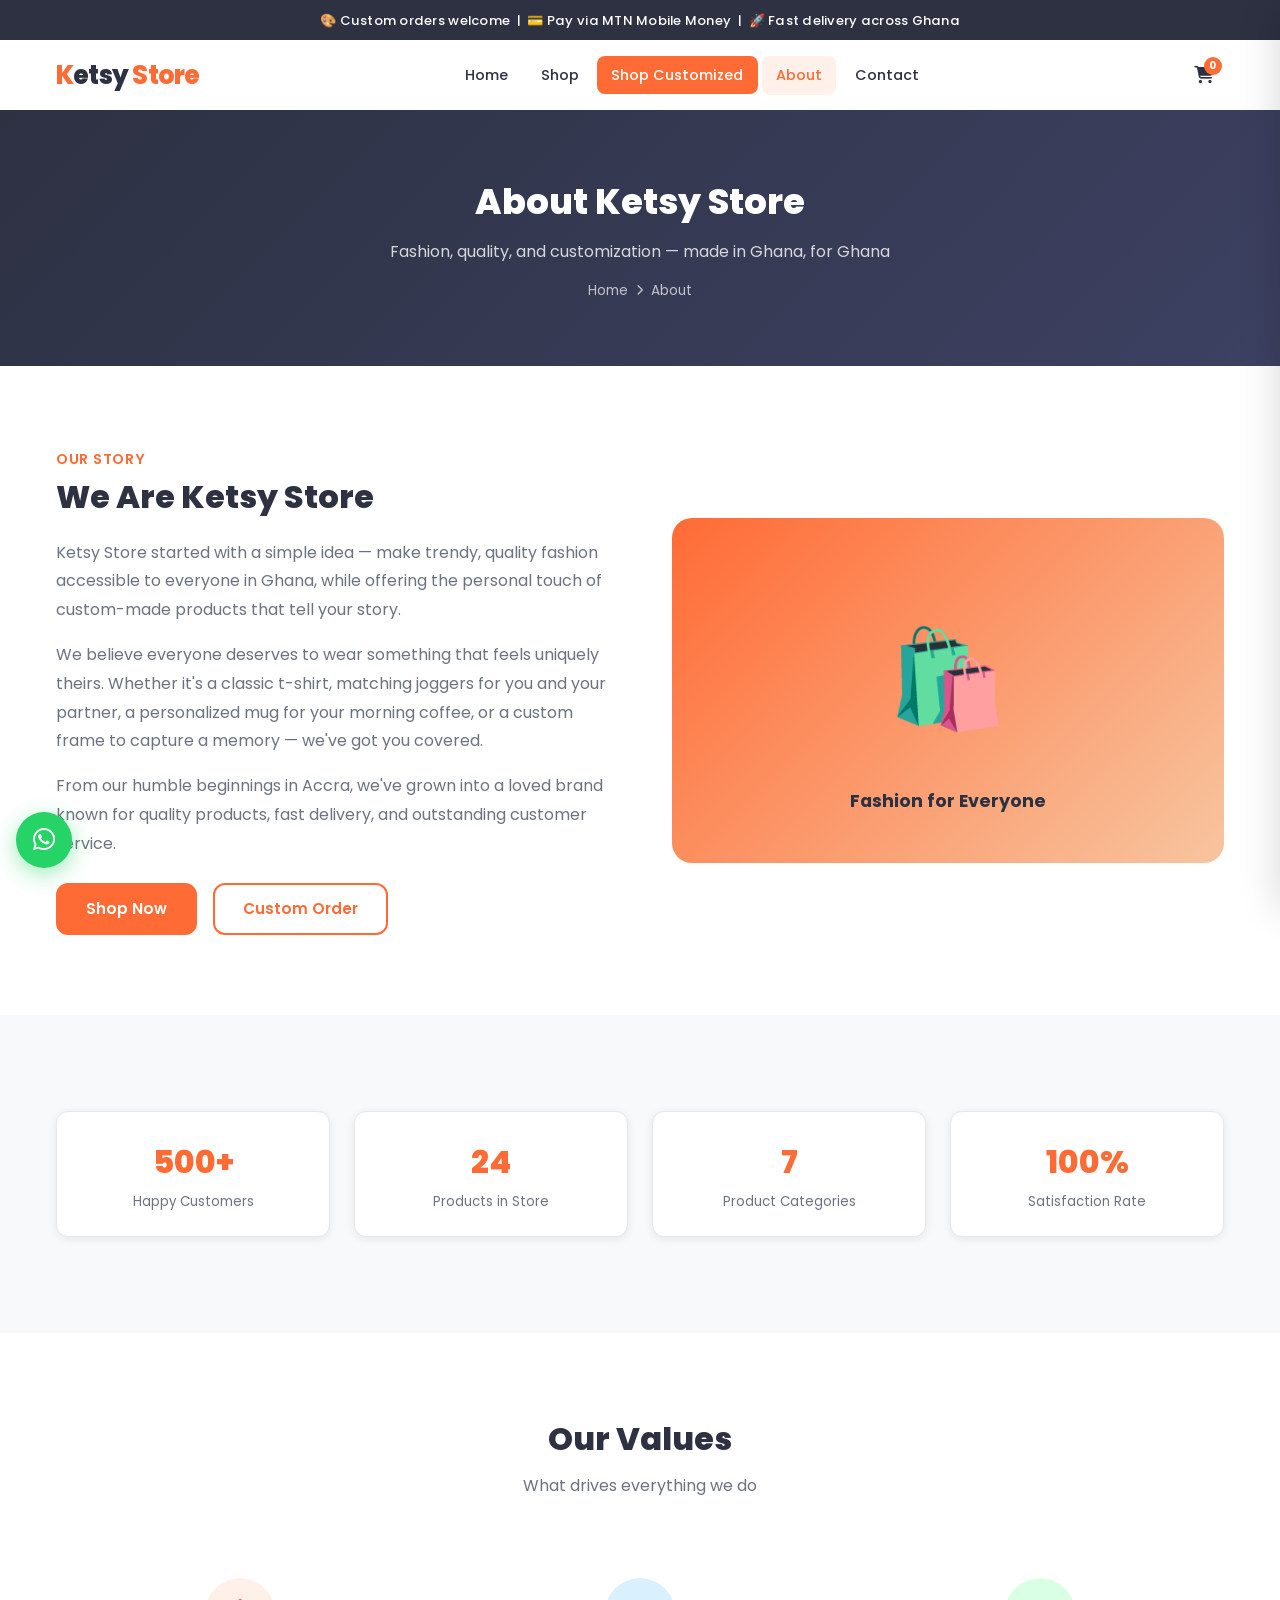
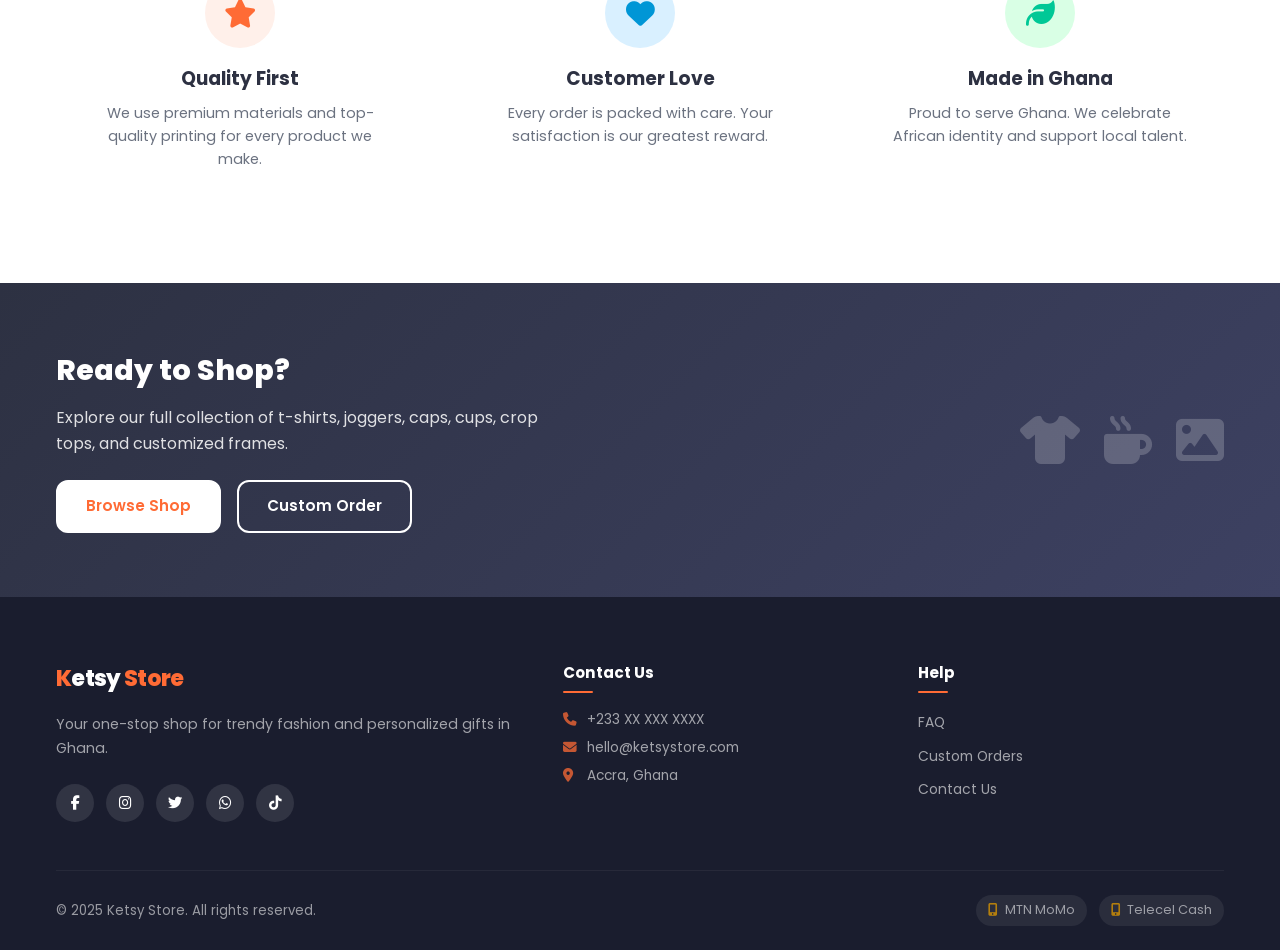
==== commit 1883b82c: "Footer layout, nav dropdown fix & full mobile optimisation - Footer: split Contact & Help into side-" ====
--- a/about.html
+++ b/about.html
@@ -19,18 +19,16 @@
       <ul class="nav-list">
         <li><a href="index.html" class="nav-link">Home</a></li>
         <li class="dropdown">
-          <a href="shop.html" class="nav-link">Shop <i class="fas fa-chevron-down"></i></a>
+          <a href="shop.html" class="nav-link">Shop</a><button class="dropdown-toggle" aria-label="Toggle menu" aria-expanded="false"><i class="fas fa-chevron-down"></i></button>
           <ul class="dropdown-menu">
             <li><a href="shop.html?cat=tshirts">T-Shirts</a></li>
-            <li><a href="shop.html?cat=shorts">Shorts</a></li>
             <li><a href="shop.html?cat=joggers">Joggers</a></li>
             <li><a href="shop.html?cat=hoodies">Hoodies</a></li>
             <li><a href="shop.html?cat=fullset">Men Full Set</a></li>
-            <li><a href="shop.html?cat=croptops">Crop Tops</a></li>
           </ul>
         </li>
         <li class="dropdown">
-          <a href="custom-order.html" class="nav-link">Shop Customized <i class="fas fa-chevron-down"></i></a>
+          <a href="custom-order.html" class="nav-link">Shop Customized</a><button class="dropdown-toggle" aria-label="Toggle menu" aria-expanded="false"><i class="fas fa-chevron-down"></i></button>
           <ul class="dropdown-menu">
             <li><a href="custom-order.html?type=tshirt">🎨 Customized T-Shirt</a></li>
             <li><a href="custom-order.html?type=croptop">🎨 Customized Crop Top</a></li>
@@ -175,39 +173,30 @@
         <a href="index.html" class="logo footer-logo"><span class="logo-k">K</span>etsy <span class="logo-store">Store</span></a>
         <p>Your one-stop shop for trendy fashion and personalized gifts in Ghana.</p>
         <div class="social-links">
-          <a href="#" class="social-link"><i class="fab fa-facebook-f"></i></a>
-          <a href="#" class="social-link"><i class="fab fa-instagram"></i></a>
-          <a href="#" class="social-link"><i class="fab fa-twitter"></i></a>
-          <a href="#" class="social-link"><i class="fab fa-whatsapp"></i></a>
+          <a href="#" class="social-link" aria-label="Facebook"><i class="fab fa-facebook-f"></i></a>
+          <a href="#" class="social-link" aria-label="Instagram"><i class="fab fa-instagram"></i></a>
+          <a href="#" class="social-link" aria-label="Twitter"><i class="fab fa-twitter"></i></a>
+          <a href="#" class="social-link" aria-label="WhatsApp"><i class="fab fa-whatsapp"></i></a>
+          <a href="#" class="social-link" aria-label="TikTok"><i class="fab fa-tiktok"></i></a>
         </div>
       </div>
       <div class="footer-col">
-        <h4>Quick Links</h4>
-        <ul>
-          <li><a href="index.html">Home</a></li>
-          <li><a href="shop.html">Shop</a></li>
-          <li><a href="custom-order.html">Custom Order</a></li>
-          <li><a href="about.html">About Us</a></li>
-          <li><a href="contact.html">Contact</a></li>
-        </ul>
+        <h4>Contact Us</h4>
+        <p><i class="fas fa-phone"></i> +233 XX XXX XXXX</p>
+        <p><i class="fas fa-envelope"></i> hello@ketsystore.com</p>
+        <p><i class="fas fa-map-marker-alt"></i> Accra, Ghana</p>
       </div>
       <div class="footer-col">
         <h4>Help</h4>
         <ul>
           <li><a href="faq.html">FAQ</a></li>
-          <li><a href="#">Shipping Info</a></li>
-          <li><a href="#">Returns Policy</a></li>
+          <li><a href="custom-order.html">Custom Orders</a></li>
+          <li><a href="contact.html">Contact Us</a></li>
         </ul>
       </div>
-      <div class="footer-col">
-        <h4>Contact</h4>
-        <p><i class="fas fa-phone"></i> +233 XX XXX XXXX</p>
-        <p><i class="fas fa-envelope"></i> hello@ketsystore.com</p>
-        <p><i class="fas fa-map-marker-alt"></i> Accra, Ghana</p>
-      </div>
     </div>
     <div class="footer-bottom">
-      <p>&copy; 2024 Ketsy Store. All rights reserved.</p>
+      <p>&copy; 2025 Ketsy Store. All rights reserved.</p>
       <div class="payment-badges">
         <span class="payment-badge"><i class="fas fa-mobile-alt"></i> MTN MoMo</span>
         <span class="payment-badge"><i class="fas fa-mobile-alt"></i> Telecel Cash</span>
--- a/css/style.css
+++ b/css/style.css
@@ -722,7 +722,7 @@
 
 .footer-grid {
   display: grid;
-  grid-template-columns: 2fr 1fr 1fr 1.5fr;
+  grid-template-columns: 1.5fr 1fr 1fr;
   gap: 3rem;
   margin-bottom: 3rem;
 }
@@ -1490,10 +1490,56 @@
 }
 
 @media (max-width: 900px) {
-  .nav { display: none; position: fixed; top: 0; left: 0; right: 0; bottom: 0; background: #fff; z-index: 999; flex-direction: column; align-items: center; justify-content: center; }
+  .nav {
+    display: none;
+    position: fixed;
+    top: 0; left: 0; right: 0; bottom: 0;
+    background: #fff;
+    z-index: 999;
+    flex-direction: column;
+    align-items: center;
+    justify-content: center;
+    overflow-y: auto;
+    padding: 5rem 2rem 2rem;
+  }
   .nav.open { display: flex; }
-  .nav-list { flex-direction: column; align-items: center; gap: 0.5rem; font-size: 1.1rem; }
-  .dropdown-menu { position: static; opacity: 1; visibility: visible; transform: none; box-shadow: none; border: none; padding: 0 0 0 1.5rem; background: transparent; }
+  .nav-list { flex-direction: column; align-items: center; gap: 0; width: 100%; max-width: 320px; }
+
+  /* Dropdown toggle button — visible only on mobile */
+  .dropdown-toggle {
+    background: none;
+    border: none;
+    cursor: pointer;
+    color: var(--text);
+    padding: .3rem .5rem;
+    display: inline-flex;
+    align-items: center;
+    font-size: .85rem;
+    transition: transform .3s;
+  }
+  .dropdown.open > .dropdown-toggle i { transform: rotate(180deg); }
+
+  /* Each dropdown li: row of text + chevron */
+  .dropdown { display: flex; flex-wrap: wrap; align-items: center; justify-content: center; width: 100%; }
+  .dropdown > .nav-link { flex: 1; text-align: center; }
+
+  /* Submenu: hidden by default, shown when .open */
+  .dropdown-menu {
+    position: static !important;
+    opacity: 1 !important;
+    visibility: visible !important;
+    transform: none !important;
+    box-shadow: none !important;
+    border: none !important;
+    background: #FFF8F5 !important;
+    border-radius: var(--border-radius-sm) !important;
+    padding: .5rem 0 !important;
+    width: 100%;
+    display: none;
+  }
+  .dropdown.open > .dropdown-menu { display: block; }
+  .dropdown-menu li a { text-align: center; padding: .5rem 1rem; font-size: .95rem; }
+
   .hamburger { display: flex; z-index: 1000; }
 
   .hero-slide .container { flex-direction: column; text-align: center; }
@@ -1879,17 +1925,22 @@
 
 /* ----- Improve mobile nav ----- */
 @media (max-width: 900px) {
-  .nav { padding: 2rem; }
-  .nav-list { gap: 1rem !important; }
+  .nav-list { gap: .5rem !important; width: 100%; }
+  .nav-list > li { width: 100%; text-align: center; }
   .nav-list .nav-link {
-    padding: .6rem 1.2rem;
+    padding: .75rem 1.5rem;
     border-radius: 20px;
     font-size: 1.05rem;
-    display: inline-block;
+    display: inline-flex;
+    align-items: center;
+    justify-content: center;
   }
   .nav-list .nav-link.active { background: var(--primary); color: #fff; }
-  .dropdown-menu { text-align: center; margin-top: .5rem; }
-  .dropdown-menu a { padding: .35rem 0; font-size: .95rem; }
+}
+
+/* Hide dropdown-toggle on desktop — hover handles it */
+@media (min-width: 901px) {
+  .dropdown-toggle { display: none; }
 }
 
 /* ----- Product card polish ----- */
@@ -2098,131 +2149,237 @@
 }
 
 /* ═══════════════════════════════════════════════════
-   KETSY v4 — Hero v2 Split Layout, Category Showcases,
-   Shop Customized nav, Customized SVG cards
+   KETSY v5 — Lookbook Hero, Category Showcases
    ═══════════════════════════════════════════════════ */
 
-/* ── Hero v2 (split: text left, image right) ── */
-.hero-v2 {
+/* ── Lookbook Hero ── */
+.hero-lb {
+  position: relative;
+  height: 620px;
+  overflow: hidden;
+  background: #0a0a0a;
+}
+
+.hero-lb-slides { height: 100%; }
+
+.hero-lb-slide {
+  display: none;
+  height: 100%;
+  position: relative;
+}
+.hero-lb-slide.active { display: grid; grid-template-columns: 58% 42%; }
+
+/* Left: full-bleed product photo */
+.hero-lb-img {
   position: relative;
   overflow: hidden;
-}
-.hero-v2-slides {
-  position: relative;
-}
-.hero-v2-slide {
-  display: none;
-  height: 480px;
+  background: #0a0a0a;
+  display: flex;
+  align-items: center;
+  justify-content: center;
+}
+.hero-lb-img img {
+  width: 100%;
+  height: 100%;
+  object-fit: contain;
+  object-position: center center;
+  display: block;
+}
+.hero-lb-img-overlay {
+  position: absolute;
+  inset: 0;
+  background: linear-gradient(to right, transparent 70%, #0a0a0a 100%);
+  pointer-events: none;
+}
+
+/* Right: text panel */
+.hero-lb-content {
+  background: #0a0a0a;
+  display: flex;
+  flex-direction: column;
+  justify-content: center;
+  padding: 3.5rem 3rem 3.5rem 2.5rem;
   position: relative;
   overflow: hidden;
-  align-items: center;
-}
-.hero-v2-slide.active { display: flex; }
-.hero-v2-bg {
+}
+/* Decorative large number watermark */
+.hero-lb-content::before {
+  content: attr(data-num);
   position: absolute;
-  inset: 0;
-  background: linear-gradient(135deg, var(--hero-bg1, #1A2744) 0%, var(--hero-bg2, #2D4A7A) 100%);
-  z-index: 0;
-}
-/* Decorative blob shape for depth */
-.hero-v2-bg::after {
-  content: '';
-  position: absolute;
-  right: -80px;
-  top: -80px;
-  width: 420px;
-  height: 420px;
-  border-radius: 50%;
-  background: rgba(255,255,255,0.06);
-}
-.hero-v2-inner {
-  position: relative;
-  z-index: 1;
-  display: flex;
-  align-items: center;
-  justify-content: space-between;
-  gap: 2rem;
-  width: 100%;
-  padding: 2.5rem 1.5rem;
-  height: 100%;
-}
-.hero-v2-text { flex: 1; color: #fff; }
-.hero-v2-text .hero-tag {
-  background: rgba(255,255,255,.18);
+  bottom: -1rem;
+  right: -1rem;
+  font-size: 14rem;
+  font-weight: 900;
+  color: rgba(255,255,255,.03);
+  line-height: 1;
+  pointer-events: none;
+  user-select: none;
+}
+
+.hero-lb-eyebrow {
+  display: inline-block;
+  font-size: .7rem;
+  font-weight: 700;
+  letter-spacing: .25em;
+  text-transform: uppercase;
+  color: var(--primary);
+  border-left: 3px solid var(--primary);
+  padding-left: .75rem;
+  margin-bottom: 1.4rem;
+}
+
+.hero-lb-title {
+  font-size: clamp(3rem, 5.5vw, 5rem);
+  font-weight: 900;
+  line-height: .95;
   color: #fff;
-  border: 1px solid rgba(255,255,255,.3);
-  backdrop-filter: blur(6px);
-  display: inline-block;
-  padding: .35rem 1rem;
-  border-radius: 20px;
-  font-size: .85rem;
-  font-weight: 600;
-  margin-bottom: 1rem;
-}
-.hero-v2-text h1 {
-  font-size: clamp(2rem, 5vw, 3.4rem);
+  text-transform: uppercase;
+  letter-spacing: -.02em;
+  margin-bottom: 1.4rem;
+}
+
+.hero-lb-desc {
+  font-size: .9rem;
+  color: rgba(255,255,255,.55);
+  max-width: 280px;
+  line-height: 1.7;
+  margin-bottom: 1.4rem;
+}
+
+.hero-lb-meta {
+  display: flex;
+  align-items: center;
+  gap: 1rem;
+  margin-bottom: 1.8rem;
+}
+
+.hero-lb-price {
+  font-size: 1.6rem;
   font-weight: 800;
-  line-height: 1.15;
   color: #fff;
-  margin-bottom: .9rem;
-}
-.hero-v2-text h1 span { color: var(--primary); }
-.hero-v2-text p { font-size: .98rem; color: rgba(255,255,255,.85); max-width: 380px; margin-bottom: 1.8rem; line-height: 1.6; }
-/* Product image on right */
-.hero-v2-img-wrap {
-  flex: 0 0 260px;
-  display: flex;
-  flex-direction: column;
-  align-items: center;
-  position: relative;
-}
-.hero-v2-img-frame {
-  width: 230px;
-  height: 300px;
-  border-radius: 24px;
-  overflow: hidden;
-  box-shadow: 0 16px 48px rgba(0,0,0,.4), 0 0 0 4px rgba(255,255,255,.12);
-  background: rgba(255,255,255,.1);
-}
-.hero-v2-img-frame img {
-  width: 100%;
-  height: 100%;
-  object-fit: cover;
-  object-position: top center;
-  display: block;
-}
-.hero-v2-img-badge {
-  margin-top: .7rem;
+}
+
+.hero-lb-badge {
+  font-size: .72rem;
+  font-weight: 700;
   background: var(--primary);
   color: #fff;
+  padding: .3rem .8rem;
+  border-radius: 20px;
+  letter-spacing: .04em;
+}
+
+.hero-lb-btns {
+  display: flex;
+  gap: .85rem;
+  flex-wrap: wrap;
+}
+
+.btn-ghost-white {
+  background: transparent;
+  color: rgba(255,255,255,.75);
+  border: 1.5px solid rgba(255,255,255,.25);
+  padding: .75rem 1.5rem;
+  border-radius: var(--border-radius);
+  font-size: .9rem;
+  font-weight: 600;
+  display: inline-flex;
+  align-items: center;
+  transition: var(--transition);
+}
+.btn-ghost-white:hover {
+  background: rgba(255,255,255,.1);
+  color: #fff;
+  border-color: rgba(255,255,255,.5);
+}
+
+.hero-lb-counter {
+  position: absolute;
+  bottom: 2rem;
+  right: 2.5rem;
+  font-size: .72rem;
   font-weight: 700;
-  font-size: .88rem;
-  padding: .35rem .9rem;
-  border-radius: 20px;
-  box-shadow: 0 4px 12px rgba(255,107,53,.4);
-}
-/* Arrow buttons reuse .hero-arrow from existing CSS */
-.hero-v2 .hero-arrow { z-index: 5; }
-.hero-v2 .hero-dots  { position: absolute; bottom: 1.2rem; left: 50%; transform: translateX(-50%); z-index: 5; }
-.hero-v2 .hero-dots .dot { background: rgba(255,255,255,.4); }
-.hero-v2 .hero-dots .dot.active { background: #fff; transform: scale(1.4); }
+  letter-spacing: .15em;
+  color: rgba(255,255,255,.3);
+}
+
+/* Arrow nav */
+.hero-lb-arrow {
+  position: absolute;
+  top: 50%;
+  transform: translateY(-50%);
+  z-index: 10;
+  width: 46px;
+  height: 46px;
+  border-radius: 50%;
+  border: 1.5px solid rgba(255,255,255,.2);
+  background: rgba(255,255,255,.06);
+  backdrop-filter: blur(6px);
+  color: #fff;
+  font-size: .9rem;
+  display: flex;
+  align-items: center;
+  justify-content: center;
+  cursor: pointer;
+  transition: background .2s, border-color .2s;
+}
+.hero-lb-arrow:hover { background: var(--primary); border-color: var(--primary); }
+.hero-lb-prev { left: 1.5rem; }
+.hero-lb-next { right: 1.5rem; }
+
+/* Progress bar */
+.hero-lb-progress {
+  position: absolute;
+  bottom: 0;
+  left: 0;
+  right: 0;
+  height: 3px;
+  background: rgba(255,255,255,.1);
+  z-index: 10;
+}
+.hero-lb-progress-fill {
+  height: 100%;
+  width: 0%;
+  background: var(--primary);
+}
+
+/* Dot indicators */
+.hero-lb-dots {
+  position: absolute;
+  bottom: 1.4rem;
+  left: 50%;
+  transform: translateX(-50%);
+  z-index: 10;
+  display: flex;
+  gap: 6px;
+}
+.hero-lb-dot {
+  width: 6px; height: 6px;
+  border-radius: 50%;
+  background: rgba(255,255,255,.3);
+  cursor: pointer;
+  transition: background .3s, transform .3s, width .3s;
+}
+.hero-lb-dot.active {
+  background: var(--primary);
+  width: 22px;
+  border-radius: 3px;
+}
+
 /* Mobile hero */
 @media (max-width: 720px) {
-  .hero-v2-slide { height: auto; min-height: 0; }
-  .hero-v2-inner { flex-direction: column-reverse; padding: 2rem 1rem 1.5rem; gap: 1rem; }
-  .hero-v2-img-wrap { flex: none; width: 100%; align-items: center; }
-  .hero-v2-img-frame { width: 160px; height: 200px; border-radius: 16px; }
-  .hero-v2-text { text-align: center; }
-  .hero-v2-text p { margin: 0 auto 1.2rem; }
-  .hero-btns { justify-content: center; }
-  .hero-v2-img-badge { font-size: .78rem; }
+  .hero-lb { height: auto; min-height: 0; }
+  .hero-lb-slide.active { grid-template-columns: 1fr; grid-template-rows: 320px auto; }
+  .hero-lb-content { padding: 2rem 1.5rem 3rem; }
+  .hero-lb-title { font-size: 2.6rem; }
+  .hero-lb-arrow { display: none; }
 }
 
 /* ── Category Showcase Grid ── */
 .showcase-grid {
   display: grid;
-  grid-template-columns: repeat(auto-fill, minmax(240px, 1fr));
-  gap: 1.5rem;
+  grid-template-columns: repeat(2, 1fr);
+  gap: 2rem;
 }
 .showcase-card {
   background: #fff;
@@ -2250,9 +2407,9 @@
 /* Gallery inside showcase card */
 .sc-gallery {
   position: relative;
-  background: #f8f9fa;
+  background: #f5f5f5;
   overflow: hidden;
-  height: 240px;
+  height: 580px;
 }
 .sc-track {
   height: 100%;
@@ -2267,9 +2424,9 @@
 .sc-img-link { display: block; flex: 1; overflow: hidden; }
 .sc-img {
   width: 100%;
-  height: 185px;
+  height: 510px;
   overflow: hidden;
-  background: #f0f0f0;
+  background: #f5f5f5;
   display: flex;
   align-items: center;
   justify-content: center;
@@ -2277,8 +2434,8 @@
 .sc-img img {
   width: 100%;
   height: 100%;
-  object-fit: cover;
-  object-position: top center;
+  object-fit: contain;
+  object-position: center center;
   transition: transform .4s ease;
 }
 .sc-img-link:hover .sc-img img { transform: scale(1.05); }
@@ -2286,7 +2443,7 @@
 
 /* Fullset taller image in showcase */
 .showcase-card[data-category="fullset"] .sc-img,
-.sc-slide[data-category="fullset"] .sc-img { height: 220px; }
+.sc-slide[data-category="fullset"] .sc-img { height: 510px; }
 
 .sc-info {
   padding: .5rem .75rem .4rem;
@@ -2295,11 +2452,12 @@
 .sc-name { font-size: .8rem; font-weight: 600; color: var(--text); line-height: 1.3; margin-bottom: .2rem; white-space: nowrap; overflow: hidden; text-overflow: ellipsis; }
 .sc-price { font-size: .88rem; font-weight: 700; color: var(--primary); }
 .sc-old { font-size: .72rem; color: var(--text-muted); text-decoration: line-through; margin-left: .3rem; }
+.sc-look { font-size: .72rem; color: var(--text-muted); line-height: 1.35; margin-top: .2rem; display: -webkit-box; -webkit-line-clamp: 2; -webkit-box-orient: vertical; overflow: hidden; }
 .sc-sizes { display: flex; flex-wrap: wrap; gap: 3px; margin-top: 4px; }
 /* Nav buttons on showcase */
 .sc-nav {
   position: absolute;
-  top: 85px;
+  top: 250px;
   width: 30px;
   height: 30px;
   border-radius: 50%;
@@ -2394,14 +2552,225 @@
 }
 .customized-card:hover .customized-overlay { opacity: 1; }
 
-/* ── Remove old hero gap rule (now using hero-v2) ── */
+/* ── Legacy hero gap rule (kept for safety) ── */
 .hero-v2 { margin-bottom: 0; }
+
+/* ── Featured Men Full Sets Section ── */
+.featured-fullset {
+  padding: 4rem 0;
+  background: #f8f9fa;
+}
+.featured-fullset-grid {
+  display: grid;
+  grid-template-columns: repeat(2, 1fr);
+  gap: 2rem;
+  margin-top: 2rem;
+}
+.featured-fs-card {
+  background: #fff;
+  border-radius: 20px;
+  overflow: hidden;
+  box-shadow: 0 4px 24px rgba(0,0,0,0.10);
+  transition: transform 0.3s ease, box-shadow 0.3s ease;
+  display: block;
+  color: inherit;
+}
+.featured-fs-card:hover {
+  transform: translateY(-8px);
+  box-shadow: 0 16px 48px rgba(0,0,0,0.18);
+}
+.featured-fs-img {
+  position: relative;
+  width: 100%;
+  height: 520px;
+  overflow: hidden;
+  background: #f0f0f0;
+}
+.featured-fs-img img {
+  width: 100%;
+  height: 100%;
+  object-fit: contain;
+  object-position: center center;
+  display: block;
+  transition: transform 0.4s ease;
+}
+.featured-fs-card:hover .featured-fs-img img { transform: scale(1.04); }
+.featured-fs-badge {
+  position: absolute;
+  top: 1rem;
+  left: 1rem;
+  background: var(--primary);
+  color: #fff;
+  font-size: .78rem;
+  font-weight: 700;
+  padding: .3rem .8rem;
+  border-radius: 20px;
+  letter-spacing: .03em;
+}
+.featured-fs-badge--hot { background: #e85a25; }
+.featured-fs-badge--sale { background: #E91E8C; }
+.featured-fs-info {
+  padding: 1.25rem 1.5rem 1.5rem;
+  border-top: 1px solid var(--border);
+}
+.featured-fs-info h3 {
+  font-size: 1.1rem;
+  font-weight: 700;
+  color: var(--secondary);
+  margin-bottom: .4rem;
+}
+.featured-fs-price {
+  font-size: 1.15rem;
+  font-weight: 800;
+  color: var(--primary);
+  margin-bottom: .75rem;
+}
+.featured-fs-old {
+  font-size: .85rem;
+  font-weight: 400;
+  color: var(--text-muted);
+  text-decoration: line-through;
+  margin-left: .4rem;
+}
+.featured-fs-cta {
+  display: inline-flex;
+  align-items: center;
+  gap: .4rem;
+  font-size: .88rem;
+  font-weight: 600;
+  color: var(--primary);
+}
+.featured-fs-cta i { transition: transform 0.2s; }
+.featured-fs-card:hover .featured-fs-cta i { transform: translateX(4px); }
+
+@media (max-width: 720px) {
+  .featured-fullset-grid { grid-template-columns: 1fr; gap: 1.5rem; }
+  .featured-fs-img { height: 380px; }
+  .hero-v2-slide { height: 340px; }
+}
 
 /* ── Mobile showcase responsive ── */
 @media (max-width: 600px) {
-  .showcase-grid { grid-template-columns: repeat(2, 1fr); gap: .75rem; }
-  .sc-gallery { height: 200px; }
-  .sc-img { height: 148px; }
+  .showcase-grid { grid-template-columns: 1fr; gap: 1.25rem; }
+  .sc-gallery { height: 420px; }
+  .sc-img { height: 360px; }
   .showcase-card-footer .btn { font-size: .72rem; padding: .4rem .3rem; }
 }
 
+/* =====================================================
+   KETSY — MOBILE-FIRST POLISH
+   ===================================================== */
+
+/* ── Header tighter on small screens ── */
+@media (max-width: 480px) {
+  .header .container { padding: 0 .85rem; }
+  .logo { font-size: 1.2rem; }
+  .icon-btn { width: 36px; height: 36px; font-size: 1rem; }
+  .header-actions { gap: .1rem; }
+  .announcement-bar { font-size: .68rem; padding: .35rem .75rem; }
+}
+
+/* ── Hero lookbook mobile ── */
+@media (max-width: 480px) {
+  .hero-lb-slide.active { grid-template-rows: 260px auto; }
+  .hero-lb-title { font-size: 2rem; line-height: 1; }
+  .hero-lb-desc { font-size: .82rem; max-width: 100%; }
+  .hero-lb-price { font-size: 1.3rem; }
+  .hero-lb-content { padding: 1.5rem 1.25rem 2.5rem; }
+  .hero-lb-eyebrow { font-size: .63rem; margin-bottom: 1rem; }
+  .hero-lb-meta { margin-bottom: 1.2rem; }
+  .hero-lb-btns { gap: .6rem; }
+  .hero-lb-btns .btn, .hero-lb-btns .btn-ghost-white { padding: .65rem 1.1rem; font-size: .82rem; }
+  .hero-lb-dots { bottom: 1rem; }
+}
+
+/* ── Featured full sets mobile ── */
+@media (max-width: 480px) {
+  .featured-fullset-grid { grid-template-columns: 1fr; gap: 1rem; }
+  .featured-fs-img { height: 320px; }
+  .featured-fs-info { padding: .85rem 1rem; }
+  .featured-fs-info h3 { font-size: .95rem; }
+  .featured-fs-price { font-size: 1rem; }
+}
+
+/* ── Products grid — 2 columns down to 360px ── */
+@media (max-width: 480px) {
+  .products-grid { grid-template-columns: repeat(2,1fr); gap: .75rem; }
+  .product-name { font-size: .78rem; }
+  .price-current { font-size: .88rem; }
+  .product-info { padding: .6rem .65rem; }
+}
+
+/* ── Shop filter pills — always horizontal scroll ── */
+@media (max-width: 600px) {
+  .cat-filter-pill-bar { -webkit-overflow-scrolling: touch; scrollbar-width: none; }
+  .cat-filter-pill-bar::-webkit-scrollbar { display: none; }
+}
+
+/* ── Showcase cards — single col on mobile ── */
+@media (max-width: 480px) {
+  .showcase-grid { grid-template-columns: 1fr; }
+  .sc-gallery { height: 380px; }
+  .sc-img { height: 320px; }
+}
+
+/* ── Trust row — 2 col then 1 col ── */
+@media (max-width: 480px) {
+  .trust-row { grid-template-columns: 1fr 1fr; gap: .4rem; padding: .75rem .5rem; }
+  .trust-item { font-size: .72rem; padding: .5rem; }
+  .trust-item i { font-size: .9rem; }
+}
+
+/* ── Footer mobile ── */
+@media (max-width: 600px) {
+  .footer-grid { grid-template-columns: 1fr; gap: 1.5rem; }
+  .footer { padding: 2.5rem 0 0; }
+  .footer-brand { text-align: center; }
+  .footer-brand .social-links { justify-content: center; }
+  .footer-col h4 { font-size: .9rem; }
+  .footer-bottom { flex-direction: column; text-align: center; gap: .75rem; }
+}
+
+/* ── Checkout/form mobile ── */
+@media (max-width: 480px) {
+  .form-group input,
+  .form-group select,
+  .form-group textarea { font-size: 16px; /* prevent iOS zoom */ }
+  .btn { touch-action: manipulation; }
+}
+
+/* ── Section spacing tighter on mobile ── */
+@media (max-width: 480px) {
+  .section { padding: 2.5rem 0; }
+  .section-header h2 { font-size: 1.3rem; }
+  .section-header { margin-bottom: 1.5rem; }
+  .container { padding: 0 1rem; }
+}
+
+/* ── Cart sidebar full-width on small phones ── */
+@media (max-width: 480px) {
+  .cart-sidebar { width: 100vw; max-width: 100vw; }
+}
+
+/* ── Page hero (shop, about, contact pages) ── */
+@media (max-width: 480px) {
+  .page-hero { padding: 3rem 0 2rem; }
+  .page-hero h1 { font-size: 1.6rem; }
+  .page-hero p { font-size: .85rem; }
+}
+
+/* ── WhatsApp float + back-to-top always visible above thumb zone ── */
+@media (max-width: 480px) {
+  .whatsapp-float { bottom: 1rem; left: 1rem; width: 48px; height: 48px; font-size: 1.3rem; border-radius: 50%; }
+  .wa-label { display: none; }
+  .back-to-top { bottom: 1rem; right: 1rem; width: 40px; height: 40px; }
+}
+
+/* ── Larger tap targets throughout ── */
+@media (max-width: 900px) {
+  .btn { min-height: 44px; }
+  .filter-option { padding: .4rem 0; }
+  .filter-option input[type="checkbox"] { width: 18px; height: 18px; cursor: pointer; }
+  .card-size-btn { min-width: 36px; min-height: 36px; }
+}
+
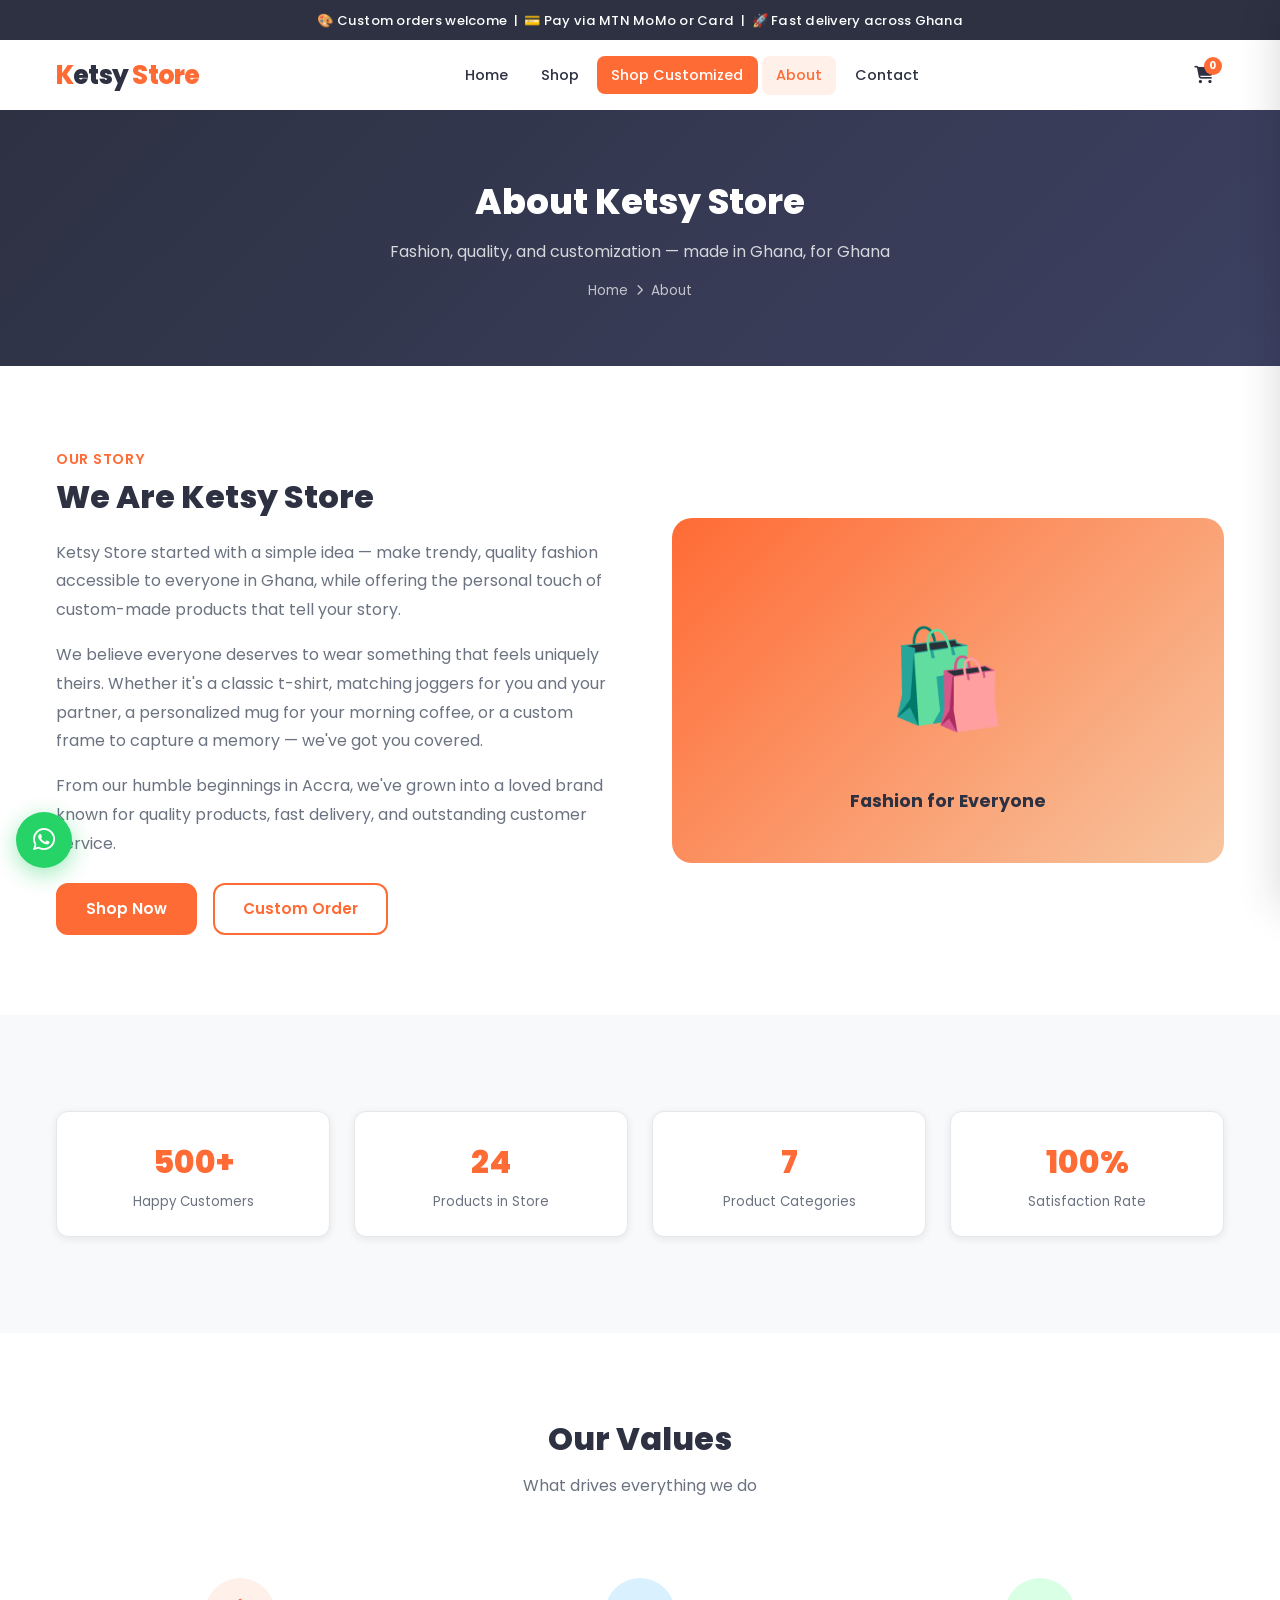
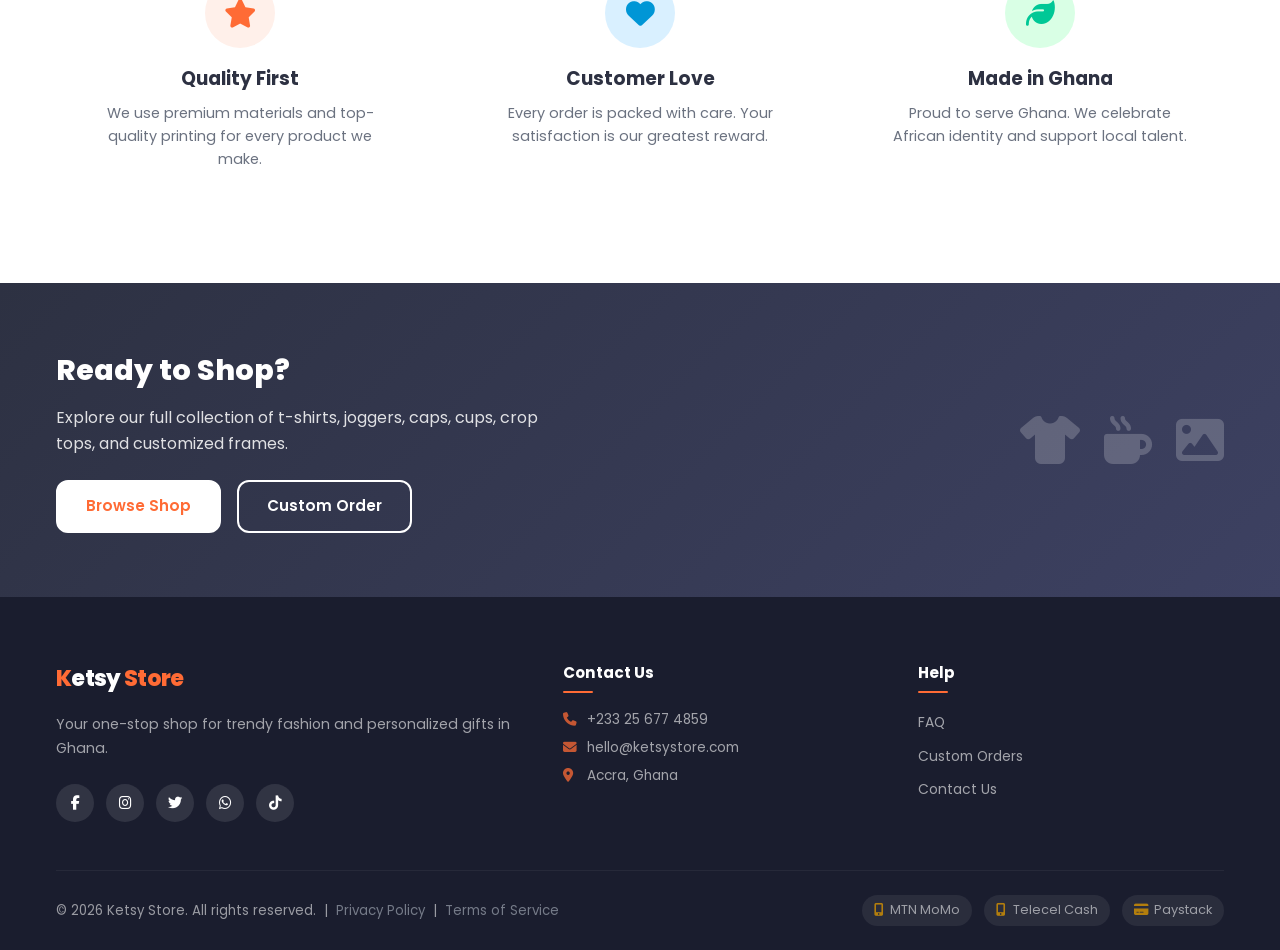
==== commit 5f7be822: "Add Paystack, new pages, domain ready" ====
--- a/about.html
+++ b/about.html
@@ -10,7 +10,7 @@
 </head>
 <body>
 
-<div class="announcement-bar">🎨 Custom orders welcome &nbsp;|&nbsp; 💳 Pay via MTN Mobile Money &nbsp;|&nbsp; 🚀 Fast delivery across Ghana</div>
+<div class="announcement-bar">🎨 Custom orders welcome &nbsp;|&nbsp; 💳 Pay via MTN MoMo or Card &nbsp;|&nbsp; 🚀 Fast delivery across Ghana</div>
 
 <header class="header" id="header">
   <div class="container">
@@ -182,7 +182,7 @@
       </div>
       <div class="footer-col">
         <h4>Contact Us</h4>
-        <p><i class="fas fa-phone"></i> +233 XX XXX XXXX</p>
+        <p><i class="fas fa-phone"></i> +233 25 677 4859</p>
         <p><i class="fas fa-envelope"></i> hello@ketsystore.com</p>
         <p><i class="fas fa-map-marker-alt"></i> Accra, Ghana</p>
       </div>
@@ -196,16 +196,17 @@
       </div>
     </div>
     <div class="footer-bottom">
-      <p>&copy; 2025 Ketsy Store. All rights reserved.</p>
+      <p>&copy; 2026 Ketsy Store. All rights reserved. &nbsp;|&nbsp; <a href="privacy-policy.html" style="color:var(--text-muted)">Privacy Policy</a> &nbsp;|&nbsp; <a href="terms.html" style="color:var(--text-muted)">Terms of Service</a></p>
       <div class="payment-badges">
         <span class="payment-badge"><i class="fas fa-mobile-alt"></i> MTN MoMo</span>
         <span class="payment-badge"><i class="fas fa-mobile-alt"></i> Telecel Cash</span>
+        <span class="payment-badge"><i class="fas fa-credit-card"></i> Paystack</span>
       </div>
     </div>
   </div>
 </footer>
 
-<a href="https://wa.me/233000000000?text=Hi%20Ketsy%20Store%2C%20I%27d%20like%20help%20with%20an%20order." class="whatsapp-float" target="_blank" rel="noopener" aria-label="Chat on WhatsApp"><i class="fab fa-whatsapp"></i><span class="wa-label">Chat with us</span></a>
+<a href="https://wa.me/233256774859?text=Hi%20Ketsy%20Store%2C%20I%27d%20like%20help%20with%20an%20order." class="whatsapp-float" target="_blank" rel="noopener" aria-label="Chat on WhatsApp"><i class="fab fa-whatsapp"></i><span class="wa-label">Chat with us</span></a>
 <button class="back-to-top" id="back-to-top"><i class="fas fa-chevron-up"></i></button>
 
 <script src="js/products.js"></script>
